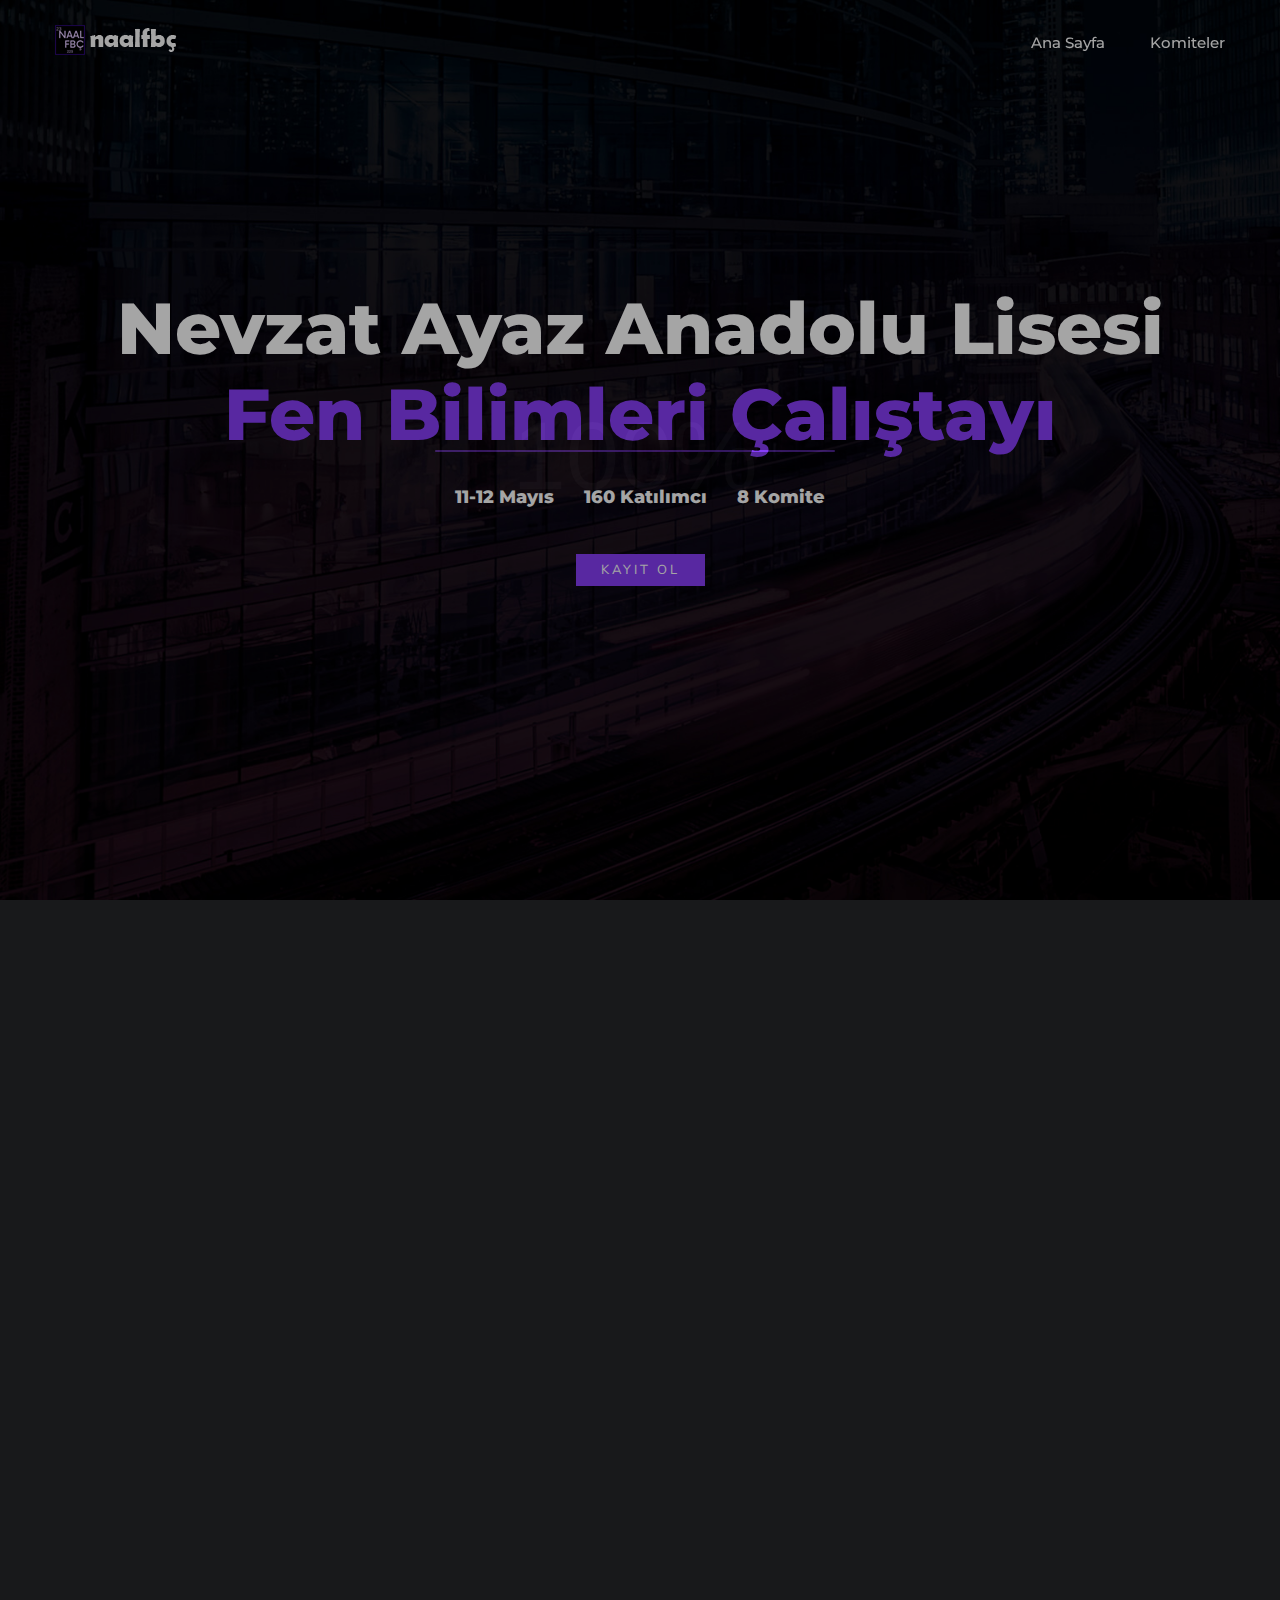
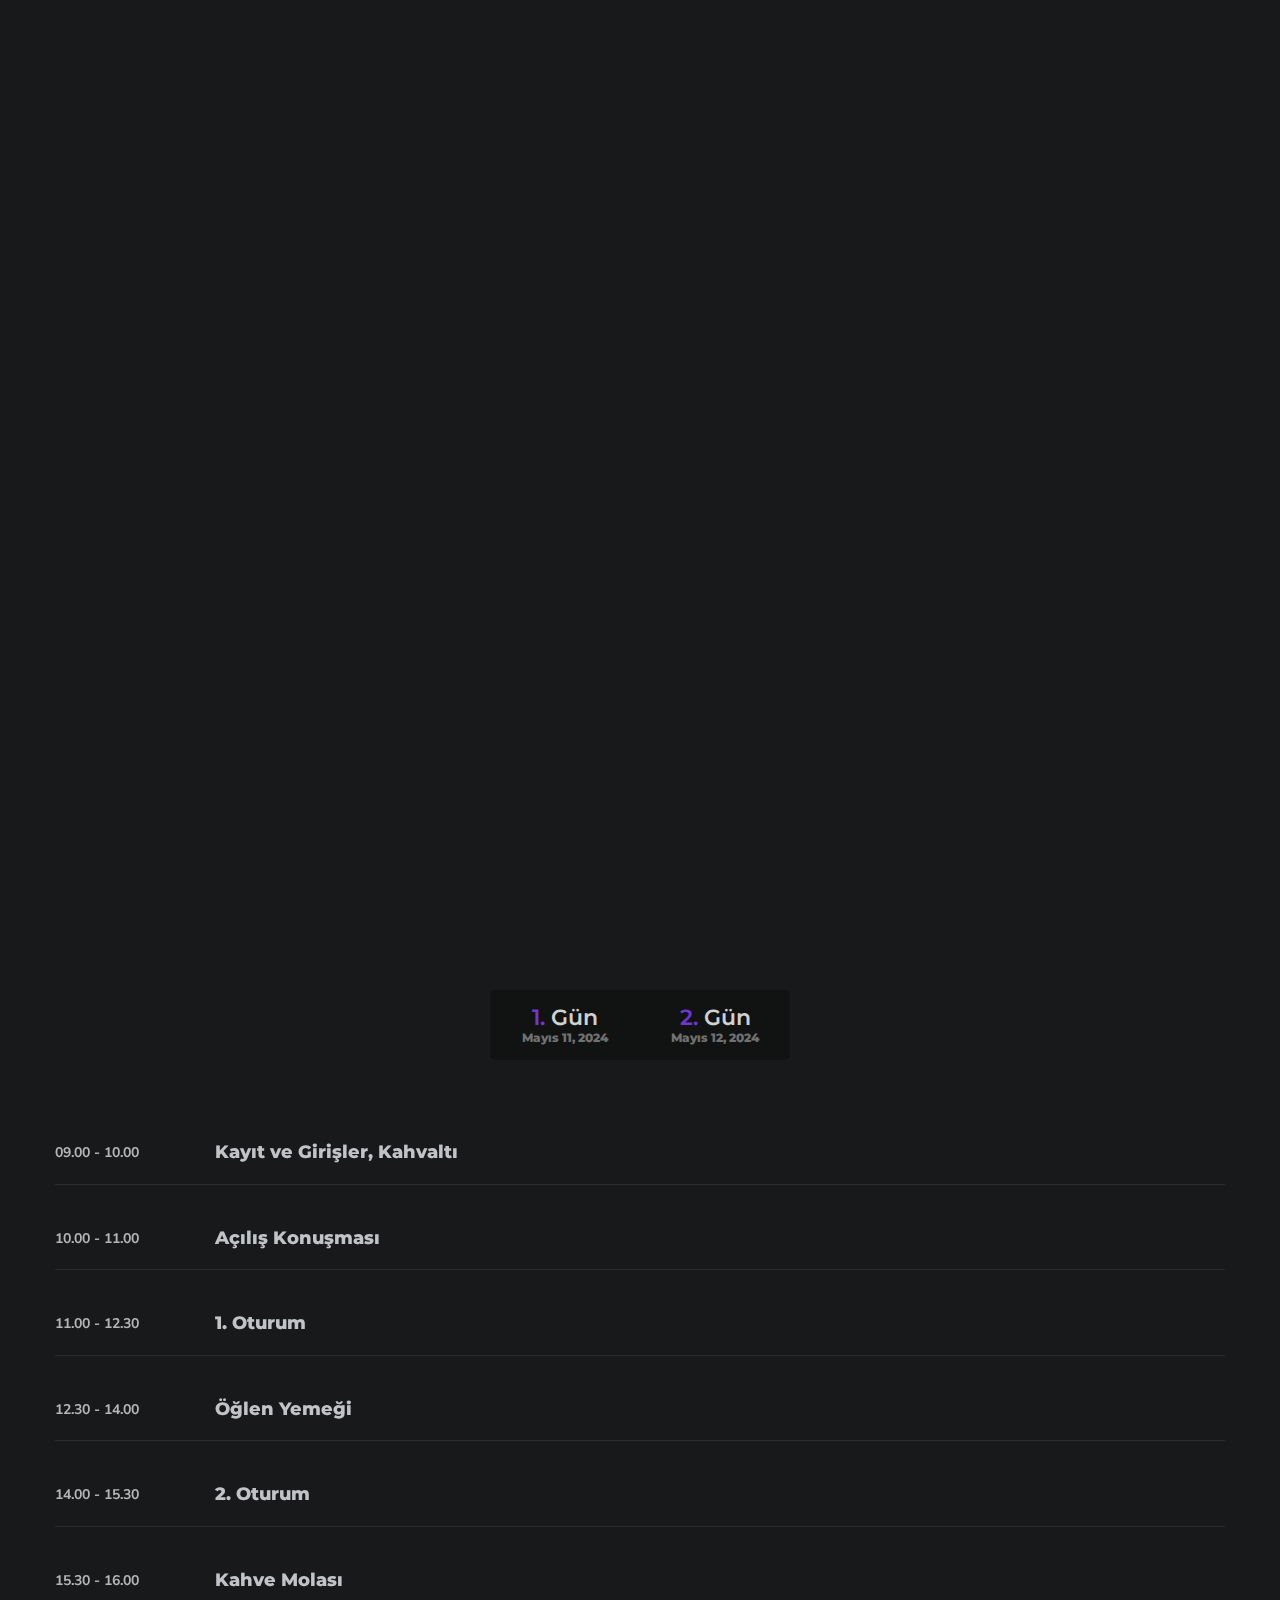
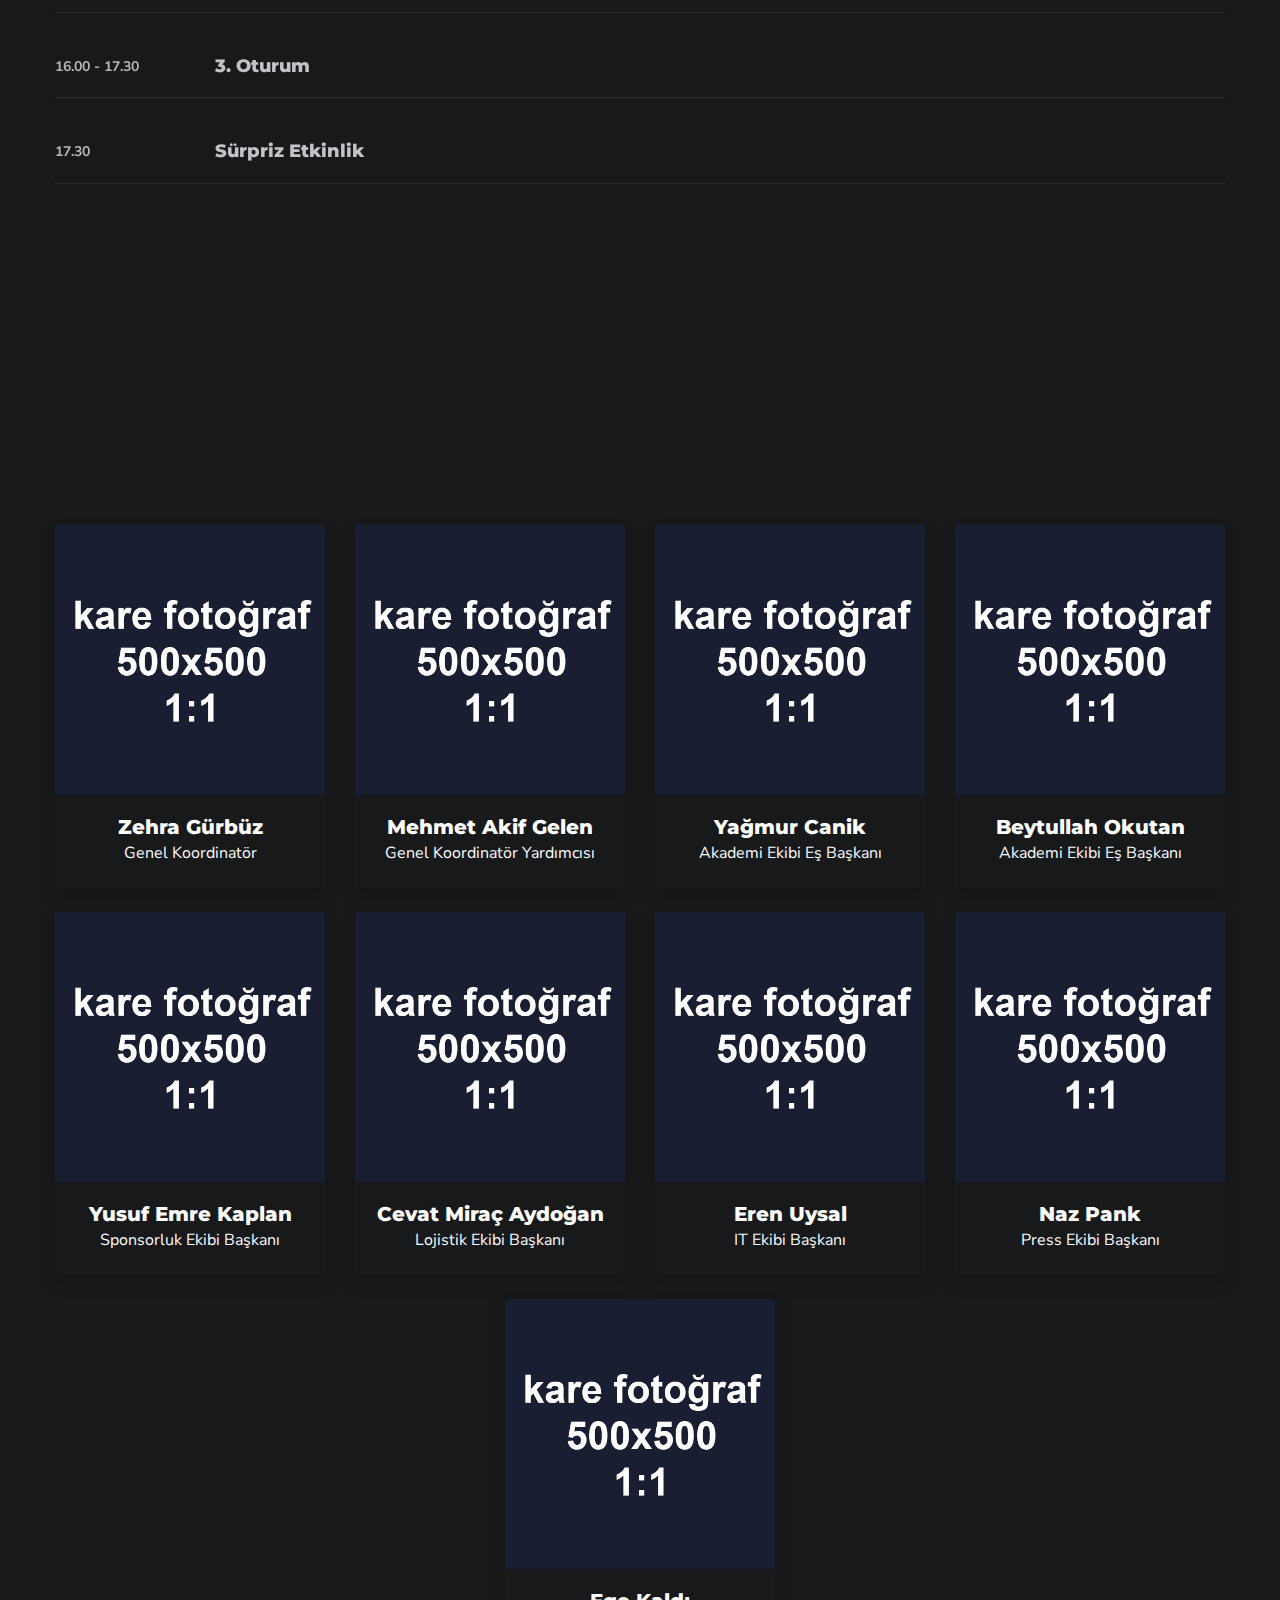
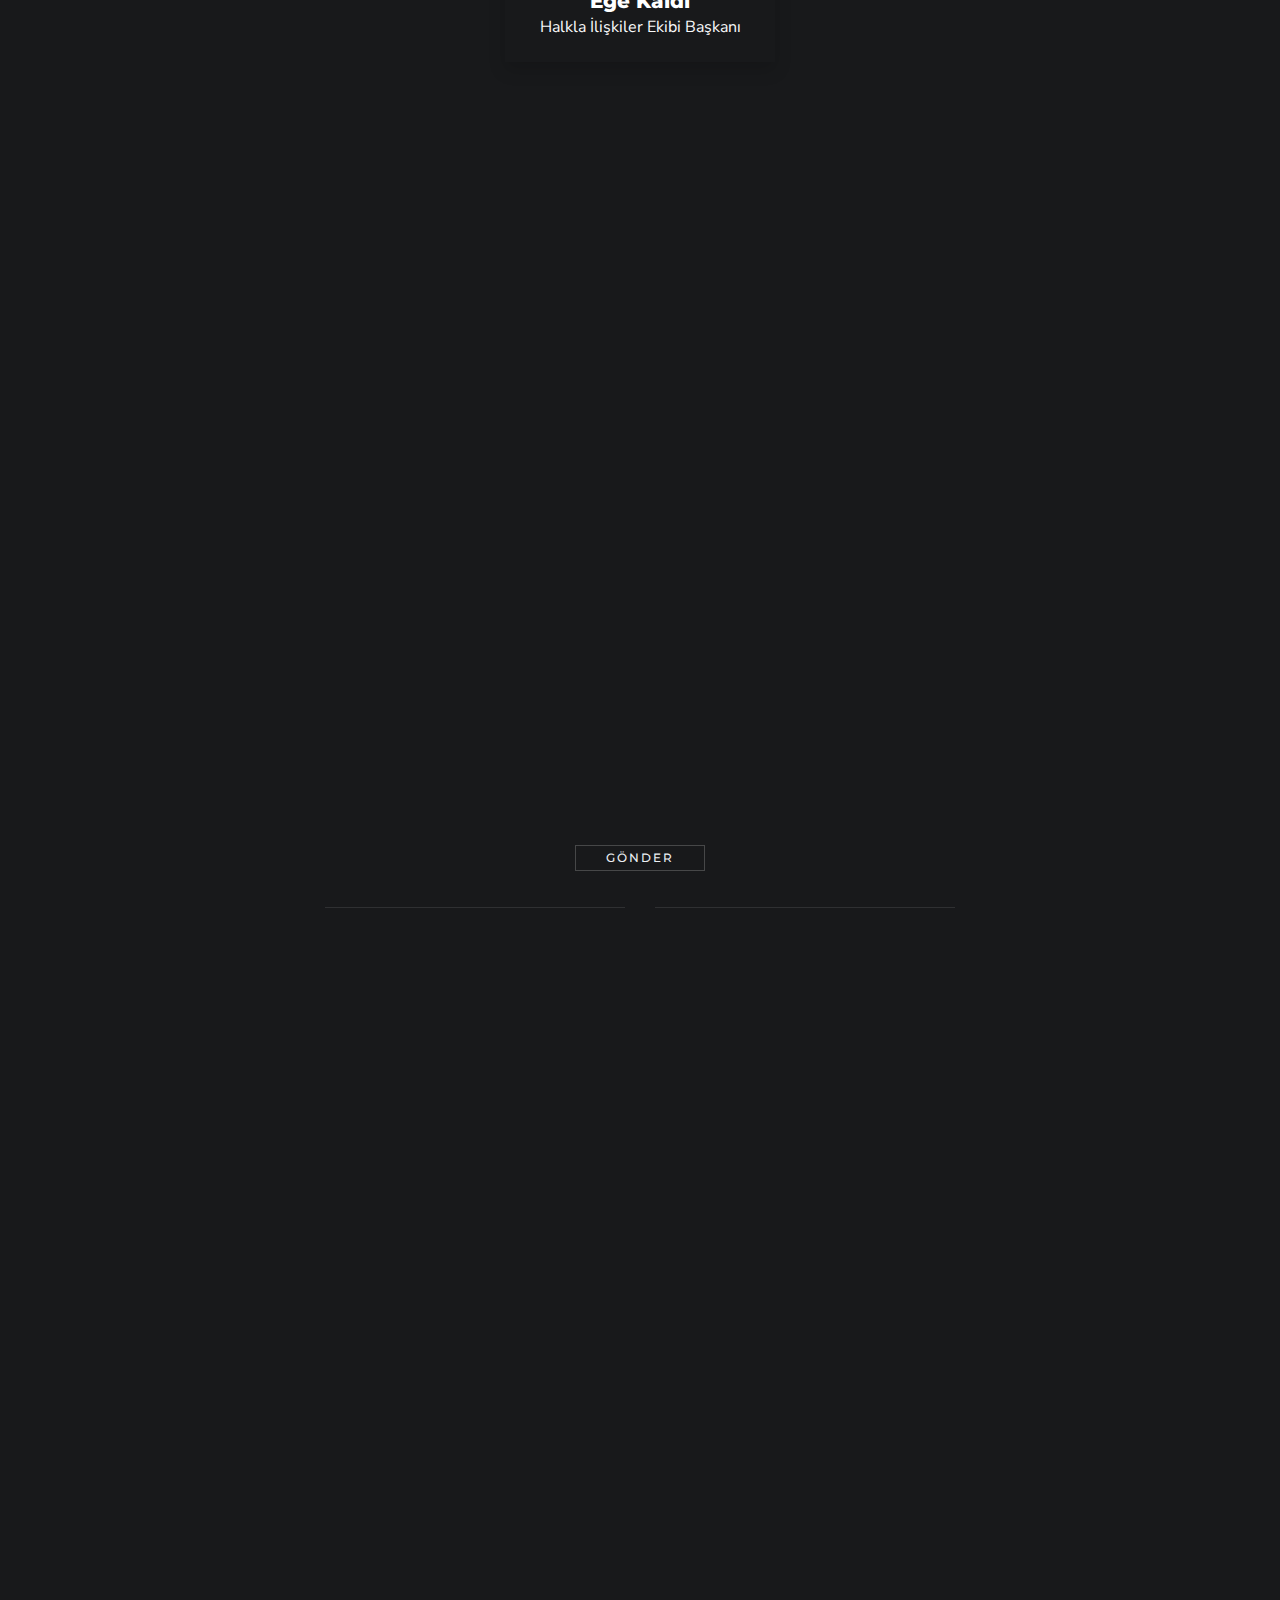
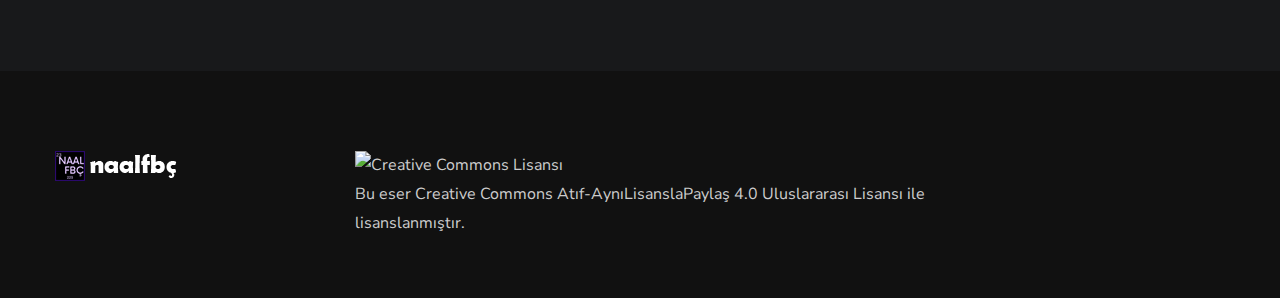
==== index.html @ 980df14e "init" ====
<!DOCTYPE html>
<html lang="en">
   <head>
      <meta charset="utf-8">
      <title>Nevzat Ayaz - Fen Bilimleri Çalıştayı</title>
      <meta name="viewport" content="width=device-width, initial-scale=1.0">
      <meta name="description" content="Nevzat Ayaz Anadolu Lisesi öğrencileri tarafından düzenlecek olan Fen Bilimleri Çalıştayı bilimsel, sosyal ve kültürel açıdan birçok alanı kapsayan büyük bir organizasyondur. ">
      <link rel="icon" href="favicon.ico">
      <meta name="theme-color" content="#ffffff">
      <meta name="keywords" content="naal, nevzatayazal, fbç, fenbilimleri, çalıştay, fen, naalbilim, naalfbç, naalfbc">
      <meta property="og:type" content="website">
      <meta name="og:title" property="og:title" content="Nevzat Ayaz - Fen Bilimleri Çalıştayı">
      <meta name="og:description" property="og:description" content="Nevzat Ayaz Anadolu lisesi öğrencileri tarafından düzenlecek olan Fen Bilimleri Çalıştayı bilimsel, sosyal ve kültürel açıdan birçok alanı kapsayan büyük bir organizasyondur. ">
      <meta property="og:url" content="https://naalfbc.org/">
      <link rel="icon" type="image/png" href="favicon.ico">
      <link rel="apple-touch-icon" href="favicon.ico">
      <link rel="canonical" href="https://naalfbc.org/">
      <link rel="stylesheet" href="css/bootstrap.css" type="text/css">
      <link rel="stylesheet" href="css/jpreloader.css" type="text/css">
      <link rel="stylesheet" href="css/animate.css" type="text/css">
      <link rel="stylesheet" href="css/plugin.css" type="text/css">
      <link rel="stylesheet" href="css/owl.carousel.css" type="text/css">
      <link rel="stylesheet" href="css/owl.theme.css" type="text/css">
      <link rel="stylesheet" href="css/owl.transitions.css" type="text/css">
      <link rel="stylesheet" href="css/magnific-popup.css" type="text/css">
      <link rel="stylesheet" href="css/jquery.countdown.css" type="text/css">
      <link rel="stylesheet" href="css/style.css" type="text/css">
      <link rel="stylesheet" href="css/twentytwenty.css" type="text/css">
      <link rel="stylesheet" href="css/bg.css" type="text/css">
      <link rel="stylesheet" href="css/colors/magenta.css" type="text/css" id="colors">
      <link rel="stylesheet" href="css/color.css" type="text/css">
      <link rel="stylesheet" href="fonts/elegant_font/HTML_CSS/style.css" type="text/css">
      <link rel="stylesheet" href="fonts/et-line-font/style.css" type="text/css">
      <link rel="stylesheet" href="css/font-style.css" type="text/css">
      <link rel="stylesheet" href="https://cdnjs.cloudflare.com/ajax/libs/font-awesome/6.3.0/css/all.min.css" integrity="sha512-SzlrxWUlpfuzQ+pcUCosxcglQRNAq/DZjVsC0lE40xsADsfeQoEypE+enwcOiGjk/bSuGGKHEyjSoQ1zVisanQ==" crossorigin="anonymous" referrerpolicy="no-referrer">
   </head>
   <body id="homepage">
      <div id="wrapper">
         <header class="transparent">
            <div class="container">
               <div class="row">
                  <div class="col-md-12">
                     <div id="logo">
                        <a href="/">
                        <img class="logo" src="images-event/logo.png" alt="">
                        </a>
                     </div>
                     <span id="menu-btn"></span>
                     <ul id="mainmenu" class="ms-2 dotted-separator">
                        <li><a href="/">Ana Sayfa<span></span></a></li>
                        <li><a href="/komiteler">Komiteler<span></span></a></li>
                     </ul>
                  </div>
               </div>
            </div>
         </header>
         <div id="content" class="no-bottom no-top">
            <section id="section-hero" class="full-height text-light" data-bgimage="url(images-event/bg/7.jpg) fixed top center">
               <div class="center-y text-center">
                  <div class="container">
                     <div class="row">
                        <div class="col-md-12">
                           <div class="spacer-single"></div>
                           <h1 class="title-3">
                              Nevzat Ayaz Anadolu Lisesi<br> <span class="id-color">Fen Bilimleri Çalıştayı</span>
                           </h1>
                           <div class="spacer-single"></div>
                           <h3>11-12 Mayıs &nbsp;&nbsp;&nbsp;&nbsp; 160 Katılımcı &nbsp;&nbsp;&nbsp;&nbsp; 8 Komite</h3>
                           <div class="spacer-single"></div>
                           <a href="#section-register" class="btn-custom text-white scroll-to">Kayıt Ol</a>
                           <div class="spacer-double"></div>
                        </div>
                     </div>
                  </div>
               </div>
            </section>
            <section id="section-about" data-bgimage="url(images-event/bg/1.png) fixed no-repeat">
               <div class="wm wm-border dark wow fadeInDown">çalıştay</div>
               <div class="container">
                  <div class="row align-items-center">
                     <div class="col-lg-6 wow fadeInLeft" data-wow-delay="0s">
                        <h2>Nevzat Ayaz Anadolu Lisesi<br>Fen Bilimleri Çalıştayı</h2>
                        <p>
                           Nevzat Ayaz Anadolu lisesi öğrencileri tarafından düzenlecek olan Fen Bilimleri Çalıştayı bilimsel, sosyal ve kültürel açıdan birçok alanı kapsayan büyük bir organizasyondur. 
                           Amacımız katılımcılara analitik düşünme, takım çalışması gibi yeteneklere ek olarak araştırma, tartışma ve bilgi alışverişi sağlanabilecek ortamlar sunmak. Tek isteğimiz gençleri bu organizasyonda toplayarak kayda değer sonuçlar elde etmek! 
                           2 gün sürecek olan bu kapsamlı süreçte her biri farklı bir bilim dalı üzerinde çalışacak olan komitelerimiz olacak. Donanımlı üniversitelerden gelen mezunlarımız komite başkanlığı yaparken okulumuzdan alanında bilgili öğrenciler de asistanlık yapacak. Her bir komitemize gelecek uzman kişiler katılımcılarla teorik bilgilerini paylaşırken akıllarındaki soru işaretlerini de giderecek. 
                           Bunlarla sınırlı kalmayan organizasyonumuz çeşitli simülasyonlar, deneyler ve atölye etkinlikleriyle unutulmaz deneyimler gerçekleştirmeyi hedefliyor!
                        </p>
                        <div class="spacer10"></div>
                        <a href="komiteler" class="btn-custom font-weight-bold text-white sm-mb-30">Komitelerimiz</a>
                     </div>
                     <div class="col-lg-6 mb-sm-30 text-center wow fadeInRight">
                        <div class="de-images">
                           <img class="di-small wow fadeIn" style="z-index: 1;top:90%;left:-6%"src="images-event/misc/kucuksol.jpg" alt="" />
                           <img class="di-small-2" style="z-index: 1;" src="images-event/misc/kucuksag.jpg" alt="" />
                           <img class="img-fluid wow fadeInRight" data-wow-delay=".25s" src="images-event/misc/big.jpg" alt="" />
                        </div>
                     </div>
                  </div>
               </div>
            </section>
            <section id="section-features">
               <div class="container">
                  <div class="row">
                     <div class="col-md-6 offset-md-3 text-center wow fadeInUp">
                        <h1>Neden FBÇ?</h1>
                        <div class="separator"><span><i class="fa fa-square"></i></span></div>
                        <div class="spacer-single"></div>
                     </div>
                     <div class="col-lg-4 wow fadeIn" data-wow-delay="0s">
                        <div class="box-number square">
                           <i class="fa-solid fa-brain bg-color hover-color-2 text-light"></i>
                           <div class="text">
                              <h3><span>Analitik Düşünme</span></h3>
                              <p>Katılımcılar merak ettiği konu üzerine birden fazla bakış açısı ile çözümleme imkanı buluyor!</p>
                           </div>
                        </div>
                     </div>
                     <div class="col-lg-4 wow fadeIn" data-wow-delay=".25s">
                        <div class="box-number square">
                           <i class="bg-color hover-color-2 fa-solid fa-people-group text-light"></i>
                           <div class="text">
                              <h3><span>Takım Çalışması</span></h3>
                              <p>Katılımcılar komitede yapılan her etkinlikte sonuca ulaşabilmek için diğer görüş ve önerilere açık hale geliyor!</p>
                           </div>
                        </div>
                     </div>
                     <div class="col-lg-4 wow fadeIn" data-wow-delay=".5s">
                        <div class="box-number square">
                           <i class="bg-color hover-color-2 fa-solid fa-magnifying-glass text-light"></i>
                           <div class="text">
                              <h3><span>Araştırma ve Tartışma</span></h3>
                              <p>Katılımcılar teorik bilgilerle donatılıyor ve daha fazlası için tartışıyor!</p>
                           </div>
                        </div>
                     </div>
                     <div class="spacer-single"></div>
                     <div class="col-lg-4 wow fadeIn" data-wow-delay=".75s">
                        <div class="box-number square">
                           <i class="bg-color hover-color-2 fa-solid fa-flask text-light"></i>
                           <div class="text">
                              <h3><span>Gözlem ve Deneyler</span></h3>
                              <p>Katılımcılar edindiği teorik bilgilerin üzerine çeşitli deneylerle öğrendiklerini somutlaştırıyor!</p>
                           </div>
                        </div>
                     </div>
                     <div class="col-lg-4 wow fadeIn" data-wow-delay="1s">
                        <div class="box-number square">
                           <i class="bg-color hover-color-2  fa-solid fa-wand-magic-sparkles text-light"></i>
                           <div class="text">
                              <h3><span>Deneyimler</span></h3>
                              <p>Katılımcılar alanında uzman kişiler ve gelişmekte olan komite başkanları ile kendi yol haritalarını çiziyor!</p>
                           </div>
                        </div>
                     </div>
                     <div class="col-lg-4 wow fadeIn" data-wow-delay="1.25s">
                        <div class="box-number square">
                           <i class="bg-color hover-color-2 fa-solid fa-handshake text-light"></i>
                           <div class="text">
                              <h3><span>Sosyalleşme</span></h3>
                              <p>Katılımcılarımıza deney ve tartışma ortamlarıyla birlikte akranlarıyla tanışıp eğlenebilecegi bir ortam sunuyoruz!</p>
                           </div>
                        </div>
                     </div>
                  </div>
               </div>
            </section>
            <section id="section-schedule" aria-label="section-services-tab" data-bgimage="url(images-event/bg/2.png) fixed center no-repeat">
               <div class="wm wm-border dark wow fadeInDown ">takvim</div>
               <div class="container">
                  <div class="row">
                     <div class="col-md-6 offset-md-3 text-center wow fadeInUp">
                        <h1>Etkinlik Takvimi</h1>
                        <div class="separator"><span><i class="fa fa-square"></i></span></div>
                        <div class="spacer-single"></div>
                     </div>
                     <div class="col-md-12">
                        <div class="de_tab tab_style_4 text-center">
                           <ul class="de_nav de_nav_dark">
                              <li  data-link="#section-services-tab">
                                 <h3><span>1.</span> Gün</h3>
                                 <h4>Mayıs 11, 2024</h4>
                              </li>
                              <li data-link="#section-services-tab" >
                                 <h3><span>2.</span> Gün</h3>
                                 <h4>Mayıs 12, 2024</h4>
                              </li>
                           </ul>
                           <div class="de_tab_content text-left">
                              <div id="tab1" class="tab_single_content dark">
                                 <div class="row">
                                    <div class="col-md-12">
                                       <div class="schedule-listing">
                                          <div class="schedule-item">
                                             <div class="sc-time">09.00 - 10.00</div>
                                             <div class="sc-info">
                                                <h3>Kayıt ve Girişler, Kahvaltı</h3>
                                             </div>
                                             <div class="clearfix"></div>
                                          </div>
                                          <div class="schedule-item">
                                             <div class="sc-time">10.00 - 11.00</div>
                                             <div class="sc-info">
                                                <h3>Açılış Konuşması</h3>
                                             </div>
                                             <div class="clearfix"></div>
                                          </div>
                                          <div class="schedule-item">
                                             <div class="sc-time">11.00 - 12.30</div>
                                             <div class="sc-info">
                                                <h3>1. Oturum</h3>
                                             </div>
                                             <div class="clearfix"></div>
                                          </div>
                                          <div class="schedule-item">
                                             <div class="sc-time">12.30 - 14.00</div>
                                             <div class="sc-info">
                                                <h3>Öğlen Yemeği</h3>
                                             </div>
                                             <div class="clearfix"></div>
                                          </div>
                                          <div class="schedule-item">
                                             <div class="sc-time">14.00 - 15.30</div>
                                             <div class="sc-info">
                                                <h3>2. Oturum</h3>
                                             </div>
                                             <div class="clearfix"></div>
                                          </div>
                                          <div class="schedule-item">
                                             <div class="sc-time">15.30 - 16.00</div>
                                             <div class="sc-info">
                                                <h3>Kahve Molası</h3>
                                             </div>
                                             <div class="clearfix"></div>
                                          </div>
                                          <div class="schedule-item">
                                             <div class="sc-time">16.00 - 17.30</div>
                                             <div class="sc-info">
                                                <h3>3. Oturum</h3>
                                             </div>
                                             <div class="clearfix"></div>
                                          </div>
                                          <div class="schedule-item">
                                             <div class="sc-time">17.30</div>
                                             <div class="sc-info">
                                                <h3>Sürpriz Etkinlik</h3>
                                             </div>
                                             <div class="clearfix"></div>
                                          </div>
                                       </div>
                                    </div>
                                 </div>
                              </div>
                              <div id="tab2" class="tab_single_content dark">
                                 <div class="row">
                                    <div class="col-md-12">
                                       <div class="schedule-listing">
                                          <div class="schedule-item">
                                             <div class="sc-time">9.30 - 10.30</div>
                                             <div class="sc-info">
                                                <h3>Toplanma ve Kahvaltı</h3>
                                             </div>
                                             <div class="clearfix"></div>
                                          </div>
                                          <div class="schedule-item">
                                             <div class="sc-time">10.30 - 12.00</div>
                                             <div class="sc-info">
                                                <h3>4. Oturum</h3>
                                             </div>
                                             <div class="clearfix"></div>
                                          </div>
                                          <div class="schedule-item">
                                             <div class="sc-time">12.00 - 12.30</div>
                                             <div class="sc-info">
                                                <h3>Kahve Molası</h3>
                                             </div>
                                             <div class="clearfix"></div>
                                          </div>
                                          <div class="schedule-item">
                                             <div class="sc-time">12.30 - 14.00</div>
                                             <div class="sc-info">
                                                <h3>5. Oturum</h3>
                                             </div>
                                             <div class="clearfix"></div>
                                          </div>
                                          <div class="schedule-item">
                                             <div class="sc-time">14.00 - 15.30</div>
                                             <div class="sc-info">
                                                <h3>Öğle Yemeği</h3>
                                             </div>
                                             <div class="clearfix"></div>
                                          </div>
                                          <div class="schedule-item">
                                             <div class="sc-time">15.30 - 17.00</div>
                                             <div class="sc-info">
                                                <h3>6. Oturum</h3>
                                             </div>
                                             <div class="clearfix"></div>
                                          </div>
                                          <div class="schedule-item">
                                             <div class="sc-time">17.00 - 18.00</div>
                                             <div class="sc-info">
                                                <h3>Kapanış Konuşması</h3>
                                             </div>
                                             <div class="clearfix"></div>
                                          </div>
                                          <div class="schedule-item">
                                             <div class="sc-time">18.00</div>
                                             <div class="sc-info">
                                                <h3>Sürpriz Etkinlik</h3>
                                             </div>
                                             <div class="clearfix"></div>
                                          </div>
                                       </div>
                                    </div>
                                 </div>
                              </div>
                           </div>
                        </div>
                     </div>
                  </div>
               </div>
            </section>
            <section id="section-speakers" class="text-light" data-stellar-background-ratio=".2">
               <div class="wm wm-border dark wow fadeInDown">ekip</div>
               <div class="container">
                  <div class="row justify-content-center">
                     <div class="col-md-6 text-center wow fadeInUp">
                        <h1>Ekibimiz</h1>
                        <div class="separator"><span><i class="fa fa-square"></i></span></div>
                        <div class="spacer-single"></div>
                     </div>
                     <div class="clearfix"></div>
                     <div class="col-xl-3 col-md-6 mb-4">
                        <div class="card border-0 shadow">
                           <img src="images-event/team/1.jpg" class="card-img-top" alt="...">
                           <div class="card-body text-center">
                              <h5 class="card-title mb-0">Zehra Gürbüz</h5>
                              <div class="card-text">Genel Koordinatör</div>
                           </div>
                        </div>
                     </div>
                     <div class="col-xl-3 col-md-6 mb-4">
                        <div class="card border-0 shadow">
                           <img src="images-event/team/1.jpg" class="card-img-top" alt="...">
                           <div class="card-body text-center">
                              <h5 class="card-title mb-0">Mehmet Akif Gelen</h5>
                              <div class="card-text">Genel Koordinatör Yardımcısı</div>
                           </div>
                        </div>
                     </div>
                     <div class="col-xl-3 col-md-6 mb-4">
                        <div class="card border-0 shadow">
                           <img src="images-event/team/1.jpg" class="card-img-top" alt="...">
                           <div class="card-body text-center">
                              <h5 class="card-title mb-0">Yağmur Canik</h5>
                              <div class="card-text">Akademi Ekibi Eş Başkanı</div>
                           </div>
                        </div>
                     </div>
                     <div class="col-xl-3 col-md-6 mb-4">
                        <div class="card border-0 shadow">
                           <img src="images-event/team/1.jpg" class="card-img-top" alt="...">
                           <div class="card-body text-center">
                              <h5 class="card-title mb-0">Beytullah Okutan</h5>
                              <div class="card-text">Akademi Ekibi Eş Başkanı</div>
                           </div>
                        </div>
                     </div>
                     <div class="col-xl-3 col-md-6 mb-4">
                        <div class="card border-0 shadow">
                           <img src="images-event/team/1.jpg" class="card-img-top" alt="...">
                           <div class="card-body text-center">
                              <h5 class="card-title mb-0">Yusuf Emre Kaplan</h5>
                              <div class="card-text">Sponsorluk Ekibi Başkanı</div>
                           </div>
                        </div>
                     </div>
                      <div class="col-xl-3 col-md-6 mb-4">
                        <div class="card border-0 shadow">
                           <img src="images-event/team/1.jpg" class="card-img-top" alt="...">
                           <div class="card-body text-center">
                              <h5 class="card-title mb-0">Cevat Miraç Aydoğan</h5>
                              <div class="card-text">Lojistik Ekibi Başkanı</div>
                           </div>
                        </div>
                     </div>
                         <div class="col-xl-3 col-md-6 mb-4">
                        <div class="card border-0 shadow">
                           <img src="images-event/team/1.jpg" class="card-img-top" alt="...">
                           <div class="card-body text-center">
                              <h5 class="card-title mb-0">Eren Uysal</h5>
                              <div class="card-text">IT Ekibi Başkanı</div>
                           </div>
                        </div>
                     </div>
                     <div class="col-xl-3 col-md-6 mb-4">
                        <div class="card border-0 shadow">
                           <img src="images-event/team/1.jpg" class="card-img-top" alt="...">
                           <div class="card-body text-center">
                              <h5 class="card-title mb-0">Naz Pank</h5>
                              <div class="card-text">Press Ekibi Başkanı</div>
                           </div>
                        </div>
                     </div>
                     <div class="col-xl-3 col-md-6 mb-4">
                        <div class="card border-0 shadow">
                           <img src="images-event/team/1.jpg" class="card-img-top" alt="...">
                           <div class="card-body text-center">
                              <h5 class="card-title mb-0">Ege Kaldı</h5>
                              <div class="card-text">Halkla İlişkiler Ekibi Başkanı</div>
                           </div>
                        </div>
                     </div>
                     
                     <div class="clearfix"></div>
                  </div>
               </div>
            </section>
            <section id="section-register">
               <div class="wm wm-border dark wow fadeInDown">iletişim</div>
               <div class="container">
                  <div class="row">
                     <div class="col-md-6 offset-md-3 text-center wow fadeInUp">
                        <h1>İletişim</h1>
                        <div class="separator"><span><i class="fa fa-square"></i></span></div>
                        <div class="spacer-single"></div>
                     </div>
                     <div class="col-md-8 offset-md-2 wow fadeInUp">
                        <form name="contactForm" id='contact_form' method="post" action="https://formsubmit.co/9e2bb5791ffe8d677a6c6f8a0264eb16">
                           <input type="hidden" name="_next" value="https://naalfbc.org/?mail=success">
                           <div id='name_error' class='error'>İsminizi yazın</div>
                           <input type='text' name='AD SOYAD' id='name'  class="form-control" placeholder="Ad Soyad">
                           <div id='email_error' class='error'>E-Posta adresinizi giriniz</div>
                           <input type="email" name="E-POSTA ADRESI" id='email' class="form-control" placeholder="E-Posta">
                           <div id='phone_error' class='error'>Telefon numaranızı yazınız</div>
                           <input type='text' name="TELEFON NUMARASI" id='phone' class="form-control" placeholder="Telefon Numaranız">
                           <div id='message_error'  class='error'>Lütfen neden bize ulaştığınız ile alakalı bir mesaj bırakın.</div>
                           <textarea name='MESAJ'  id='message' class="form-control" placeholder="Mesajınız"></textarea>
                     </div>
                     <div class="col-md-12 text-center">
                     <p id='submit'>
                     <input type='submit' id='send_message' value='Gönder' class="btn btn-line">
                     </p>
                     </form>
                     <div class="separator"><span><i class="fa fa-square"></i></span></div>
                     <div class="spacer-single"></div>
                     <iframe src="https://www.google.com/maps/embed?pb=!1m18!1m12!1m3!1d3009.782241422806!2d29.100638015705375!3d41.03001982603515!2m3!1f0!2f0!3f0!3m2!1i1024!2i768!4f13.1!3m3!1m2!1s0x14cac8fca33dc58d%3A0xc4f1b8c8569c4326!2s%C3%9Cmraniye%20Nevzat%20Ayaz%20Anadolu%20Lisesi!5e0!3m2!1str!2str!4v1678987309708!5m2!1str!2str" width="800" height="600" style="border:0;" allowfullscreen="" loading="lazy" referrerpolicy="no-referrer-when-downgrade"></iframe>
                     </div>
                  </div>
               </div>
            </section>
            <footer class="style-2">
               <div class="container">
                  <div class="row align-items-middle">
                     <div class="col-md-3">
                        <img src="images-event/logo.png" class="logo-small" alt=""><br>
                     </div>
                     <div class="col-md-6">
                        <a rel="license" href="https://creativecommons.org/licenses/by-sa/4.0/deed.tr"><img alt="Creative Commons Lisansı" style="border-width:0" src="https://i.creativecommons.org/l/by-sa/4.0/88x31.png" /></a><br />Bu eser <a rel="license" href="https://creativecommons.org/licenses/by-sa/4.0/deed.tr"> Creative Commons Atıf-AynıLisanslaPaylaş 4.0 Uluslararası Lisansı</a> ile lisanslanmıştır.
                     </div>
                     <div class="col-md-3 text-right">
                        <div class="social-icons">
                           <a href="https://www.instagram.com/nevzatayazfbc/"><i class="fa-brands fa-instagram"></i></a>
                        </div>
                     </div>
                  </div>
               </div>
               <a href="#" id="back-to-top" class="custom-1"></a>
            </footer>
         </div>
      </div>
      <script src="js/jquery.min.js"></script>
      <script src="js/jpreLoader.js"></script>
      <script src="js/bootstrap.min.js"></script>
      <script src="js/jquery.isotope.min.js"></script>
      <script src="js/easing.js"></script>
      <script src="js/jquery.flexslider-min.js"></script>
      <script src="js/jquery.scrollto.js"></script>
      <script src="js/owl.carousel.js"></script>
      <script src="js/jquery.countTo.js"></script>
      <script src="js/classie.js"></script>
      <script src="js/video.resize.js"></script>
      <script src="js/wow.min.js"></script>
      <script src="js/jquery.magnific-popup.min.js"></script>
      <script src="js/jquery.stellar.min.js"></script>
      <script src="js/enquire.min.js"></script>	
      <script src="js/designesia.js"></script>	
      <script src="js/jquery.event.move.js"></script>
      <script src="js/jquery.plugin.js"></script>
      <script src="js/jquery.countdown.js"></script>
      <script src="js/countdown-custom.js"></script>
      <script src="js/jquery.twentytwenty.js"></script>	
      <script>
         $(window).on("load", function(){
           $(".twentytwenty-container[data-orientation!='vertical']").twentytwenty({default_offset_pct: 0.7});
           $(".twentytwenty-container[data-orientation='vertical']").twentytwenty({default_offset_pct: 0.3, orientation: 'vertical'});
         });
      </script>
      <script>
         function get(name){
         if(name=(new RegExp('[?&]'+encodeURIComponent(name)+'=([^&]*)')).exec(location.search))
         return decodeURIComponent(name[1]);
         }
         if(get('mail') == "success"){
         alert("E-Postanız başarıyla gönderilmiştir.")
         }else if(get('mail') == "error"){
         alert("E-Postanız gönderilirken bir hata oluştu.")
         }
      </script>
   </body>
</html>
---- css/jpreloader.css ----
#jpreOverlay {
	background-color: #000000;
	position:absolute;
	width:100%;
	height:100%;
}
#jpreSlide{
	font-size:22px;
	color:#ccc;
	text-align:center;
	width:50%;
	height:30%;
}
#jpreLoader{
	width:400px;
	height:2px;
	background:#111;
	border-radius:25px;
	-moz-border-radius:25px;
	-webkit-border-radius:25px;
}

#jpreBar {
	background:#222;
	border-radius:25px;
	-moz-border-radius:25px;
	-webkit-border-radius:25px;
}

#jprePercentage {
	color:#111;
	z-index:-1;
	font-family:Arial,Helvetica,sans-serif;
	text-align:center;
	margin-top:10px;
	font-size:96px;
	margin-top:-10px;
}

#jSplash{
	line-height:200%;
}

#jSplash section{
	padding:0;
	display:block;
	background:none !important;
}
---- css/plugin.css ----
@charset "utf-8";
/* CSS Document */

/* ================================================== */
/* isotope */
/* ================================================== */
.isotope,
.isotope .isotope-item {
/* change duration value to whatever you like */
-webkit-transition-duration: 0.8s;
-moz-transition-duration: 0.8s;
-ms-transition-duration: 0.8s;
-o-transition-duration: 0.8s;
transition-duration: 0.8s;
}

.isotope {
-webkit-transition-property: height, width;
-moz-transition-property: height, width;
-ms-transition-property: height, width;
-o-transition-property: height, width;
transition-property: height, width;
}

.isotope .isotope-item {
-webkit-transition-property: -webkit-transform, opacity;
-moz-transition-property: -moz-transform, opacity;
-ms-transition-property: -ms-transform, opacity;
-o-transition-property: -o-transform, opacity;
transition-property: transform, opacity;
}

/**** disabling Isotope CSS3 transitions ****/

.isotope.no-transition,
.isotope.no-transition .isotope-item,
.isotope .isotope-item.no-transition {
-webkit-transition-duration: 0s;
-moz-transition-duration: 0s;
-ms-transition-duration: 0s;
-o-transition-duration: 0s;
transition-duration: 0s;
}

#filters {
font-size:12px;
letter-spacing:1px;
padding: 0;
margin: 0;
margin-bottom: 20px;
font-weight:400;
}

#filters li {
display: inline-block;
margin-right: 5px;
margin-bottom: 10px;
}

#filters a {
outline:none;
padding: 10px 20px 8px 20px;
color: #888;
font-size:11px;
letter-spacing:3px;
text-decoration: none;
text-transform:uppercase;
background:#eee;
border:none !important;
}

#filters a {
color:#888;
border: solid 1px #555;
}

#filters a:hover {
	background:#111;
}

#filters a.selected {
color: #111;
}

.isotope-item {
z-index: 2;
}

.isotope-hidden.isotope-item {
pointer-events: none;
z-index: 1;
}





/* -------------------------------------------------- */
/* flex slider */
/* -------------------------------------------------- */
.flexslider {
width: 100%;
background: none;
border: none;
box-shadow: none;
margin: 0px;
}

.control-slider {
float: right;
display: inline-block;
margin-right: -10px;
}

.prev-slider, .next-slider {
float: left;
display: block;
text-align: center;
margin-top: 10px;
cursor: pointer;
}

.prev-slider i, .next-slider i {
border: solid 1px #ccc;
padding: 5px 10px 5px 10px;
}

.prev-slider i:hover, .next-slider i:hover {
color: #fff;
border: solid 1px #333;
background: #333;
}

.prev-slider {
margin-right: -5px;
}

.project-carousel ul.slides, .project-carousel-3-col ul.slides{
margin-top: 10px;
margin-bottom: 20px;
}

.logo-carousel .flex-direction-nav,
.project-carousel .flex-control-nav,
.project-carousel .flex-direction-nav,
.project-carousel-3-col .flex-control-nav,
.project-carousel-3-col .flex-direction-nav {
display: none;
}

.logo-carousel.no-control .flex-control-nav{
display:none;
}

.logo-carousel li img {
width: auto !important;

}


/* flex slider - testi slider */
#testimonial-full {
text-align: center;
padding: 10px 0 10px 0;
text-shadow:none;
}

#testimonial-full blockquote {
color: #fff;
border: none !important;
margin: 0;
font-size: 18px;
font-family:"Open Sans";
font-weight:300;
font-style:normal;
line-height:1.5em;
text-transform:uppercase;
letter-spacing:3px;
}

#testimonial-full span{
	letter-spacing:0;
	margin-top:20px;
	text-transform:none;
}

.testi-slider .flex-control-nav {
position: absolute !important;
margin-top: -50px !important;
}

.testi-slider .flex-direction-nav {
display: none;
}
/* Control Nav */
.testi-slider .flex-control-nav {
width: 100%;
position: absolute;
bottom: -40px;
text-align: center;
}

.testi-slider .flex-control-nav li {
margin: 0 6px;
display: inline-block;
zoom: 1;
*display: inline;
}

.testi-slider .flex-control-paging li a {
background: none;
width: 8px;
height: 8px;
display: block;
border: solid 1px #fff;
cursor: pointer;
text-indent: -9999px;
-webkit-border-radius: 20px;
-moz-border-radius: 20px;
-o-border-radius: 20px;
border-radius: 20px;
-webkit-box-shadow: none;
-moz-box-shadow: none;
-o-box-shadow: none;
box-shadow: none;
}

.testi-slider .flex-control-paging li a:hover {
border: solid 1px #fff;
background: #fff;
}

.testi-slider .flex-control-paging li a.flex-active {
border: solid 1px #fff;
cursor: default;
background: #fff;
}




/* ================================================== */
/* jquery totop */
/* ================================================== */
#toTop {
z-index: 1555;
display: none;
text-decoration: none;
position: fixed;
bottom: 10px;
right: 10px;
overflow: hidden;
width: 51px;
height: 51px;
border: none;
text-indent: -999px;
background: url(../images/ui.totop.png) no-repeat left top;
}
#toTopHover {
background: url(../images/ui.totop.png) no-repeat left -51px;
width: 51px;
height: 51px;
display: block;
overflow: hidden;
float: left;
}
#toTop:active, #toTop:focus {
outline: none;
}

.owl-theme .owl-controls .owl-page span{
	background:#fff !important;
	margin-top:30px;
	width:5px;
	height:5px;
}


.typed-cursor{
    opacity: 1;
    -webkit-animation: blink 0.7s infinite;
    -moz-animation: blink 0.7s infinite;
    animation: blink 0.7s infinite;
}
@keyframes blink{
    0% { opacity:1; }
    50% { opacity:0; }
    100% { opacity:1; }
}
@-webkit-keyframes blink{
    0% { opacity:1; }
    50% { opacity:0; }
    100% { opacity:1; }
}
@-moz-keyframes blink{
    0% { opacity:1; }
    50% { opacity:0; }
    100% { opacity:1; }
}
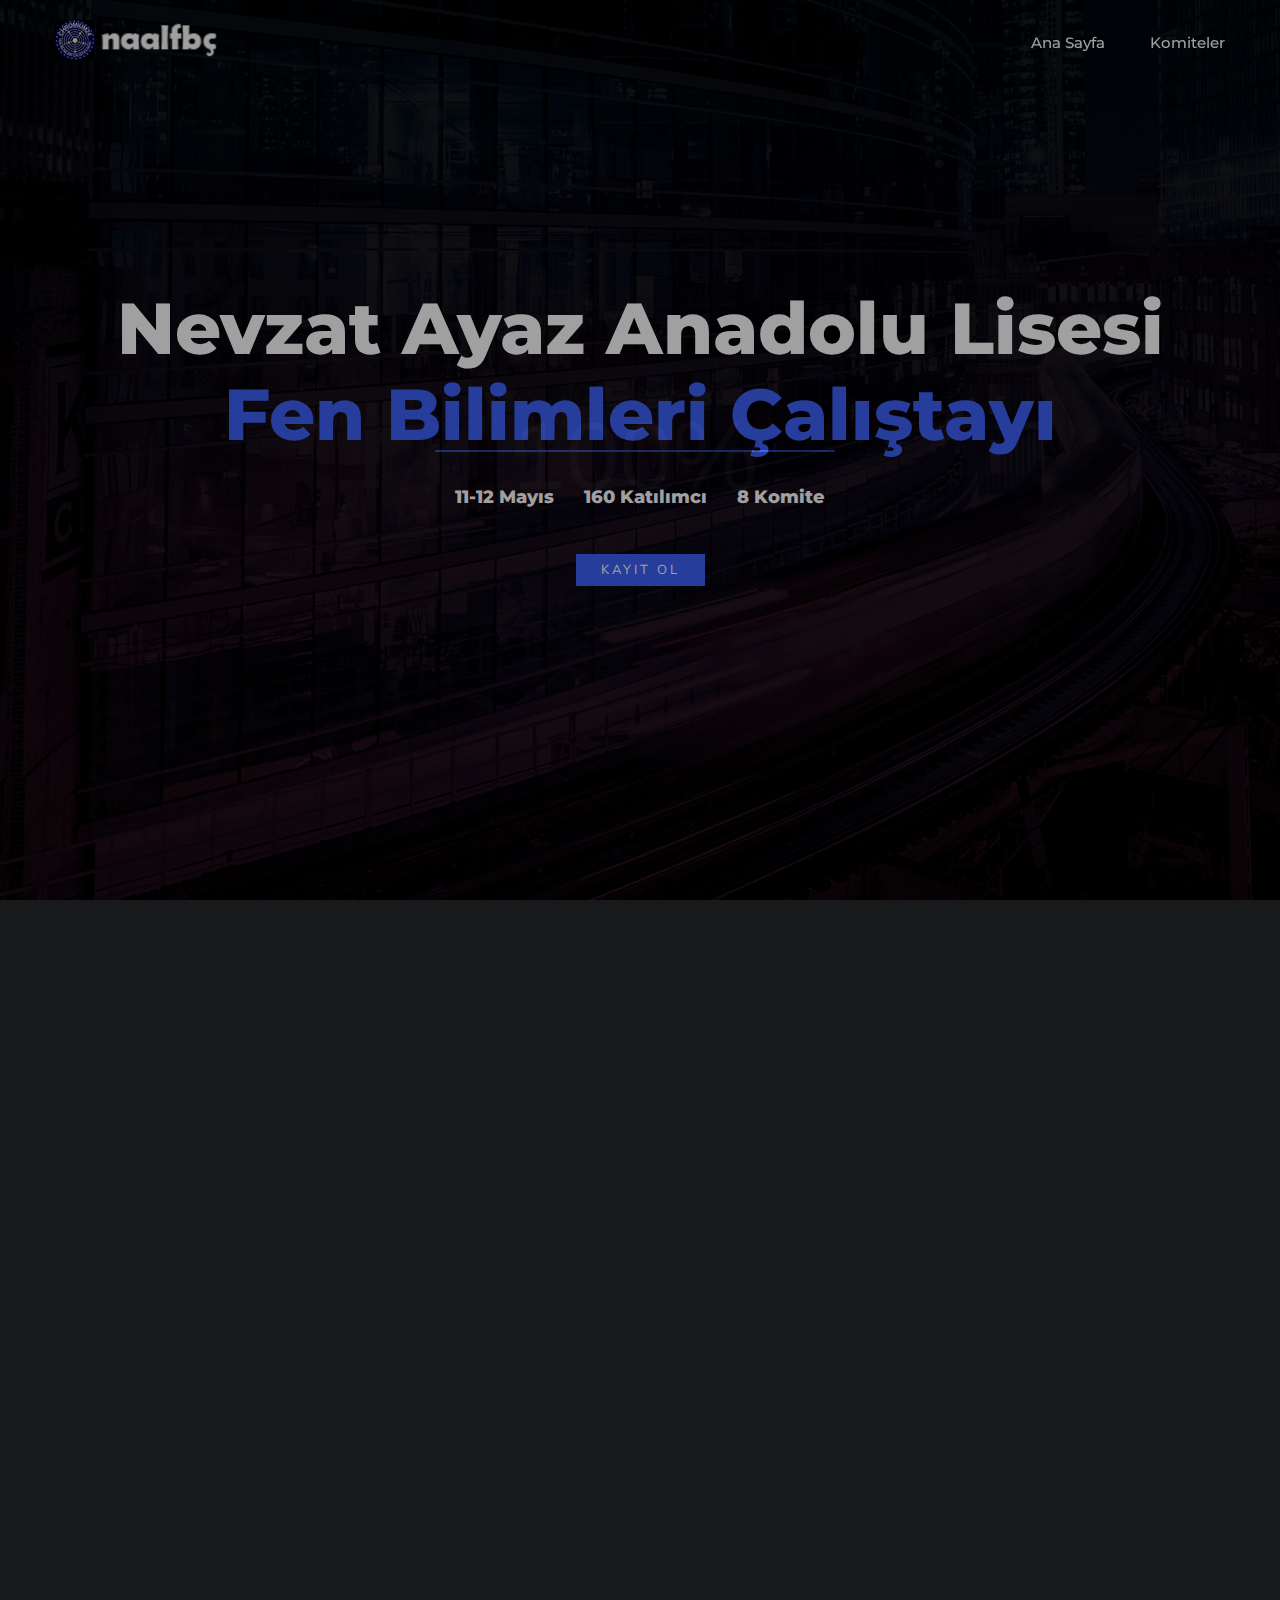
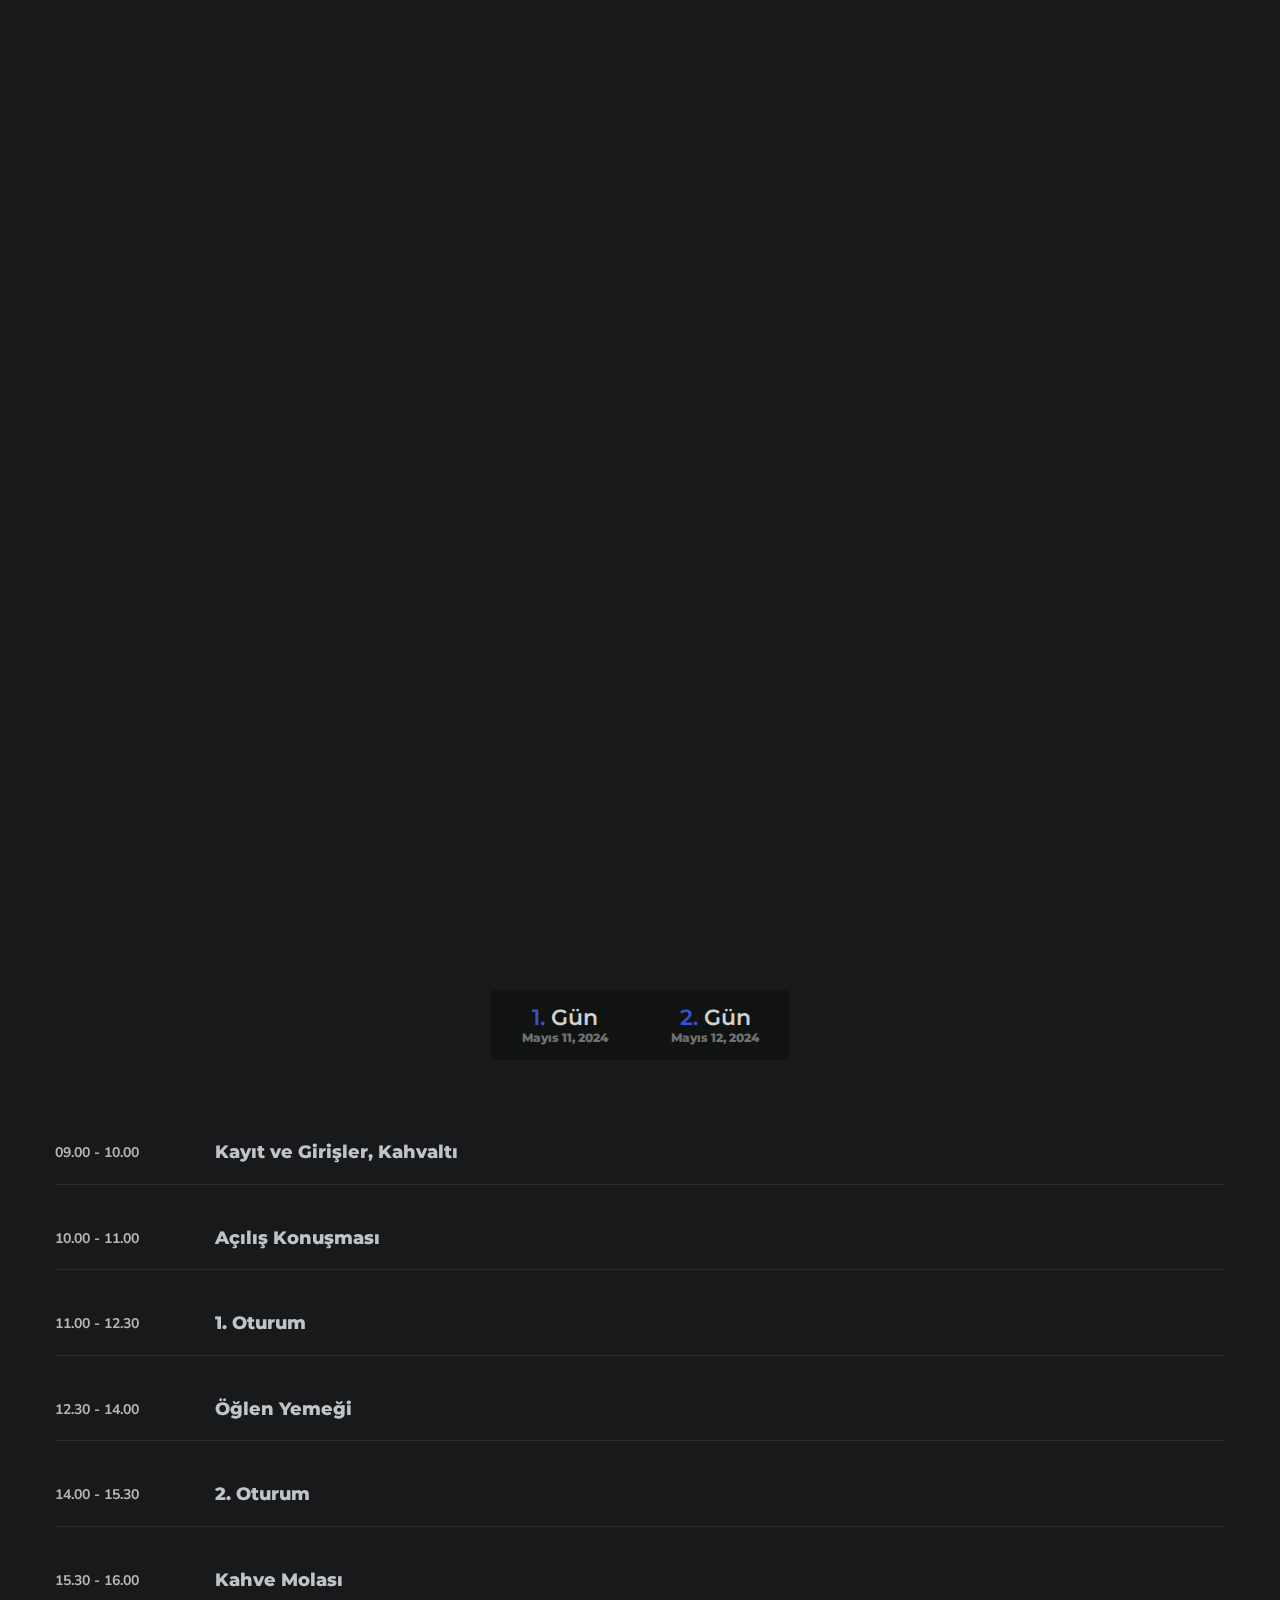
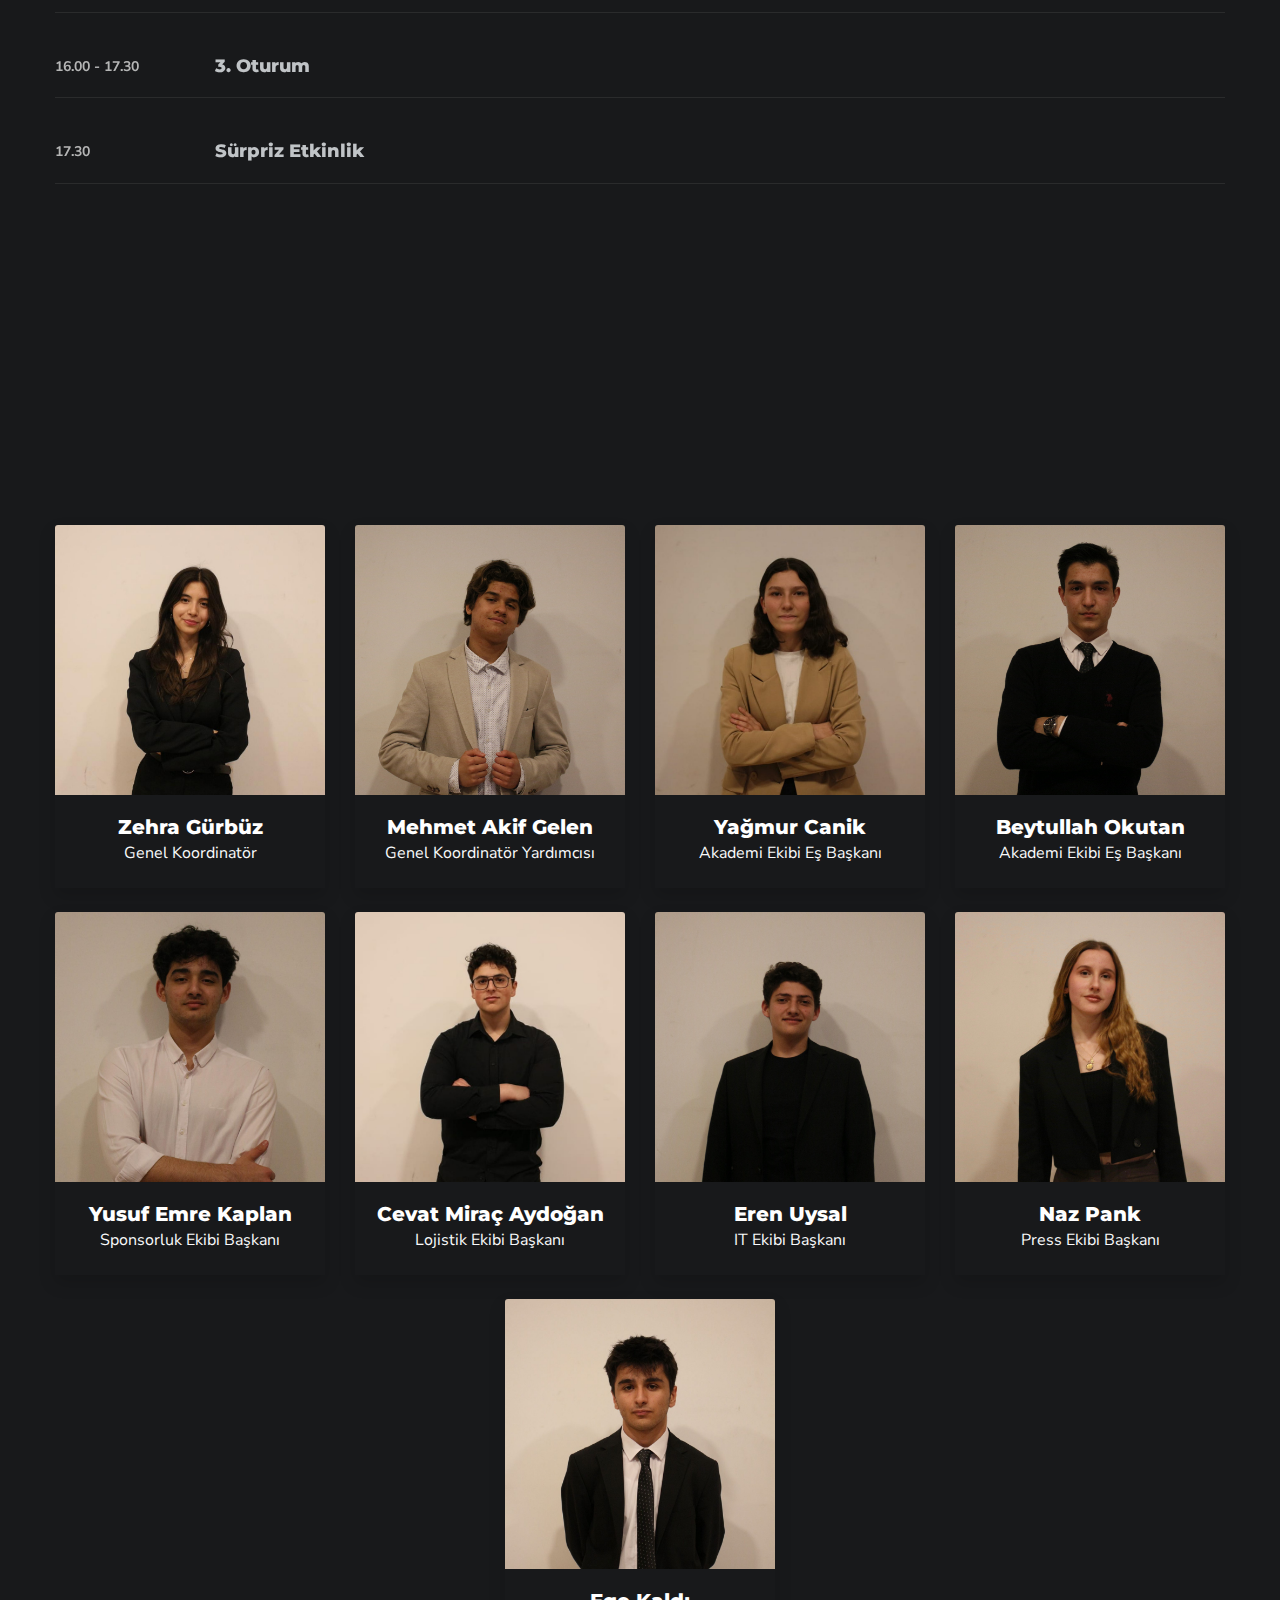
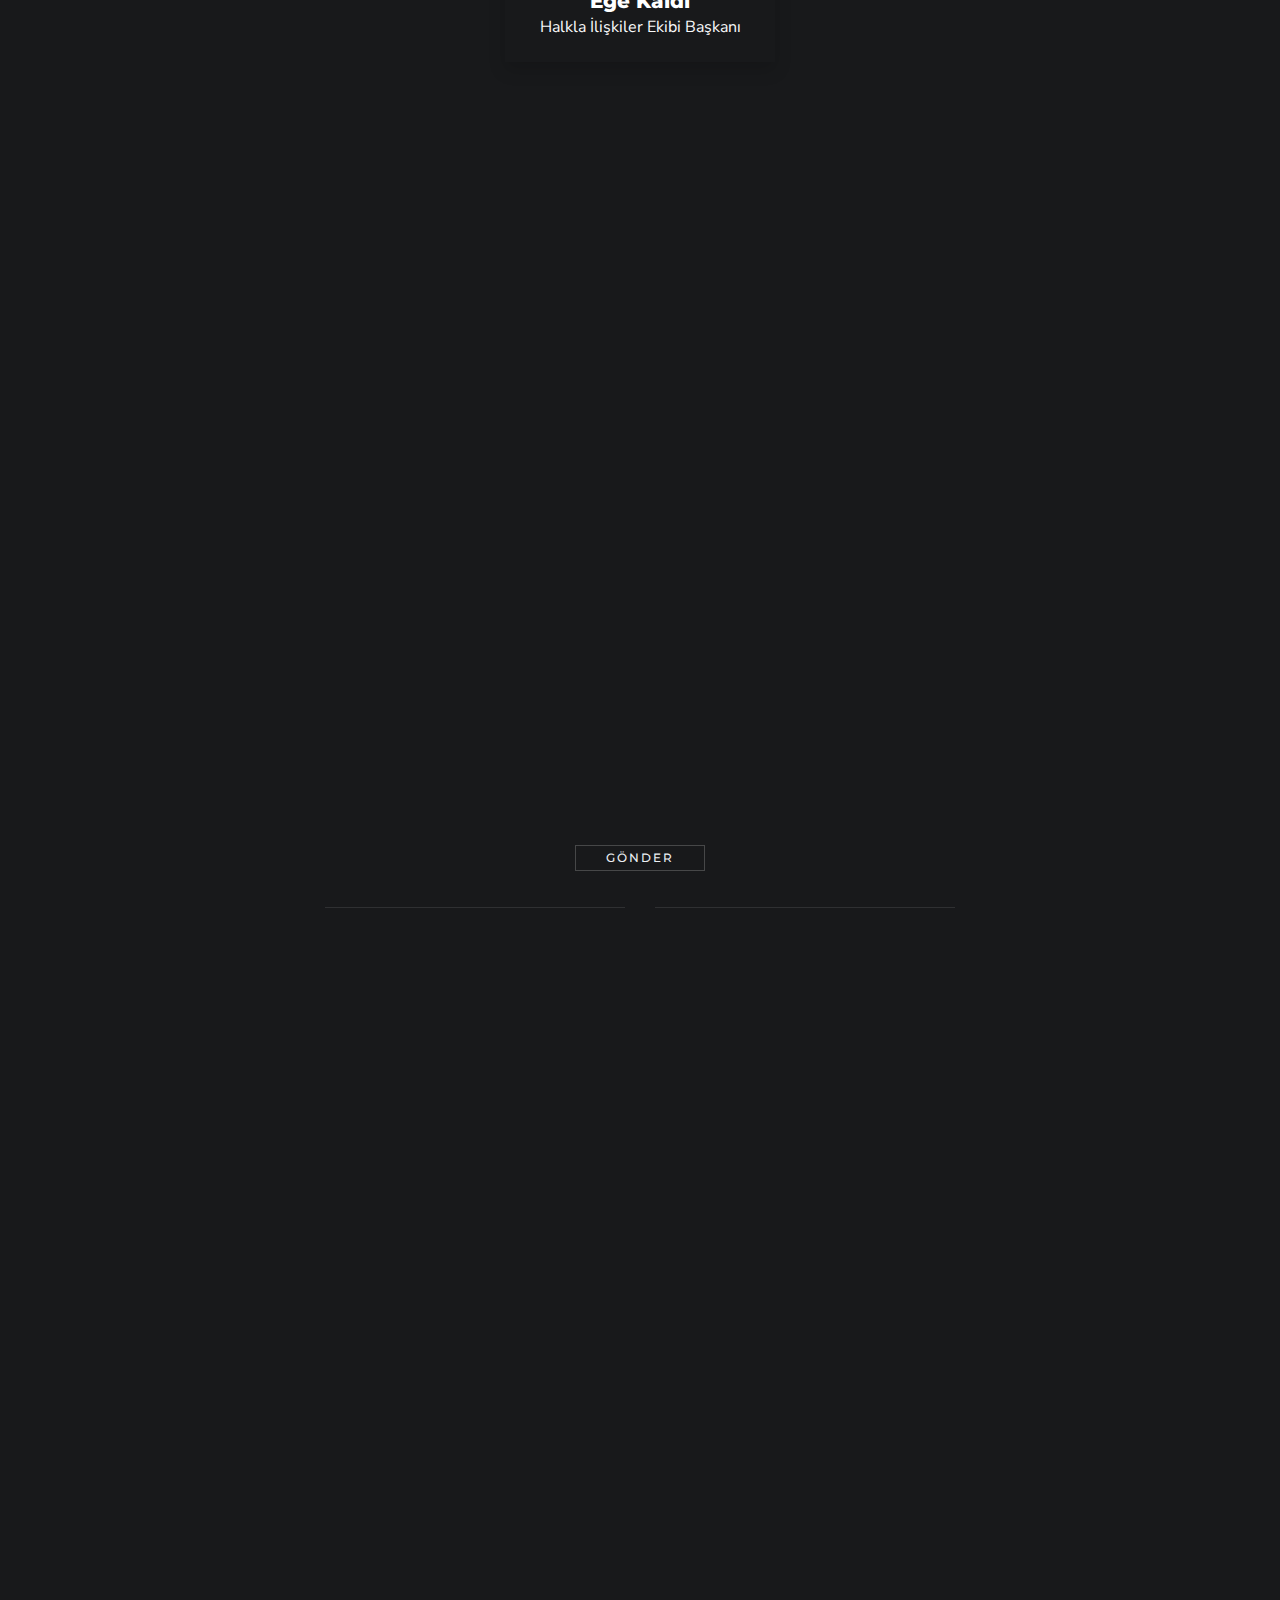
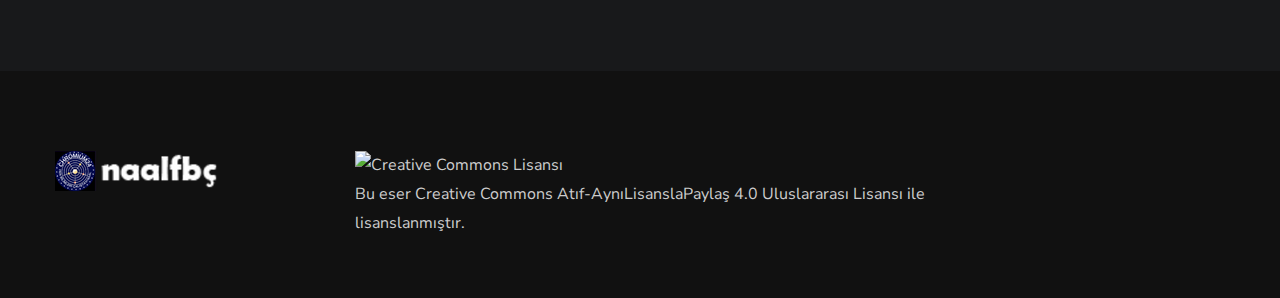
==== commit 70e32e1b: "team photos, + mustafa" ====
--- a/index.html
+++ b/index.html
@@ -333,7 +333,7 @@
                      <div class="clearfix"></div>
                      <div class="col-xl-3 col-md-6 mb-4">
                         <div class="card border-0 shadow">
-                           <img src="images-event/team/1.jpg" class="card-img-top" alt="...">
+                           <img src="images-event/team/zehra.png" class="card-img-top" alt="...">
                            <div class="card-body text-center">
                               <h5 class="card-title mb-0">Zehra Gürbüz</h5>
                               <div class="card-text">Genel Koordinatör</div>
@@ -342,7 +342,7 @@
                      </div>
                      <div class="col-xl-3 col-md-6 mb-4">
                         <div class="card border-0 shadow">
-                           <img src="images-event/team/1.jpg" class="card-img-top" alt="...">
+                           <img src="images-event/team/akif.png" class="card-img-top" alt="...">
                            <div class="card-body text-center">
                               <h5 class="card-title mb-0">Mehmet Akif Gelen</h5>
                               <div class="card-text">Genel Koordinatör Yardımcısı</div>
@@ -351,7 +351,7 @@
                      </div>
                      <div class="col-xl-3 col-md-6 mb-4">
                         <div class="card border-0 shadow">
-                           <img src="images-event/team/1.jpg" class="card-img-top" alt="...">
+                           <img src="images-event/team/yagmur.png" class="card-img-top" alt="...">
                            <div class="card-body text-center">
                               <h5 class="card-title mb-0">Yağmur Canik</h5>
                               <div class="card-text">Akademi Ekibi Eş Başkanı</div>
@@ -360,7 +360,7 @@
                      </div>
                      <div class="col-xl-3 col-md-6 mb-4">
                         <div class="card border-0 shadow">
-                           <img src="images-event/team/1.jpg" class="card-img-top" alt="...">
+                           <img src="images-event/team/beytullah.png" class="card-img-top" alt="...">
                            <div class="card-body text-center">
                               <h5 class="card-title mb-0">Beytullah Okutan</h5>
                               <div class="card-text">Akademi Ekibi Eş Başkanı</div>
@@ -369,7 +369,7 @@
                      </div>
                      <div class="col-xl-3 col-md-6 mb-4">
                         <div class="card border-0 shadow">
-                           <img src="images-event/team/1.jpg" class="card-img-top" alt="...">
+                           <img src="images-event/team/yusuf.png" class="card-img-top" alt="...">
                            <div class="card-body text-center">
                               <h5 class="card-title mb-0">Yusuf Emre Kaplan</h5>
                               <div class="card-text">Sponsorluk Ekibi Başkanı</div>
@@ -378,7 +378,7 @@
                      </div>
                       <div class="col-xl-3 col-md-6 mb-4">
                         <div class="card border-0 shadow">
-                           <img src="images-event/team/1.jpg" class="card-img-top" alt="...">
+                           <img src="images-event/team/mirac.png" class="card-img-top" alt="...">
                            <div class="card-body text-center">
                               <h5 class="card-title mb-0">Cevat Miraç Aydoğan</h5>
                               <div class="card-text">Lojistik Ekibi Başkanı</div>
@@ -387,8 +387,9 @@
                      </div>
                          <div class="col-xl-3 col-md-6 mb-4">
                         <div class="card border-0 shadow">
-                           <img src="images-event/team/1.jpg" class="card-img-top" alt="...">
-                           <div class="card-body text-center">
+                           <img src="images-event/team/eren.png" class="card-img-top" alt="...">
+                           <div class="card-body text-center">
+                              <!-- IT Ekibi başkanı aynı zamanda tam bir dingildir. - Erdem-->
                               <h5 class="card-title mb-0">Eren Uysal</h5>
                               <div class="card-text">IT Ekibi Başkanı</div>
                            </div>
@@ -396,7 +397,7 @@
                      </div>
                      <div class="col-xl-3 col-md-6 mb-4">
                         <div class="card border-0 shadow">
-                           <img src="images-event/team/1.jpg" class="card-img-top" alt="...">
+                           <img src="images-event/team/naz.png" class="card-img-top" alt="...">
                            <div class="card-body text-center">
                               <h5 class="card-title mb-0">Naz Pank</h5>
                               <div class="card-text">Press Ekibi Başkanı</div>
@@ -405,7 +406,7 @@
                      </div>
                      <div class="col-xl-3 col-md-6 mb-4">
                         <div class="card border-0 shadow">
-                           <img src="images-event/team/1.jpg" class="card-img-top" alt="...">
+                           <img src="images-event/team/ege.png" class="card-img-top" alt="...">
                            <div class="card-body text-center">
                               <h5 class="card-title mb-0">Ege Kaldı</h5>
                               <div class="card-text">Halkla İlişkiler Ekibi Başkanı</div>
--- a/css/colors/magenta.css
+++ b/css/colors/magenta.css
@@ -1,5 +1,4 @@
 :root {
-  --primary-color-1:#883ff9;
-  --secondary-color:#ec167f;
-}
-#883ff9+  --primary-color-1:#3f61f9;
+  --secondary-color:#2592ff;
+}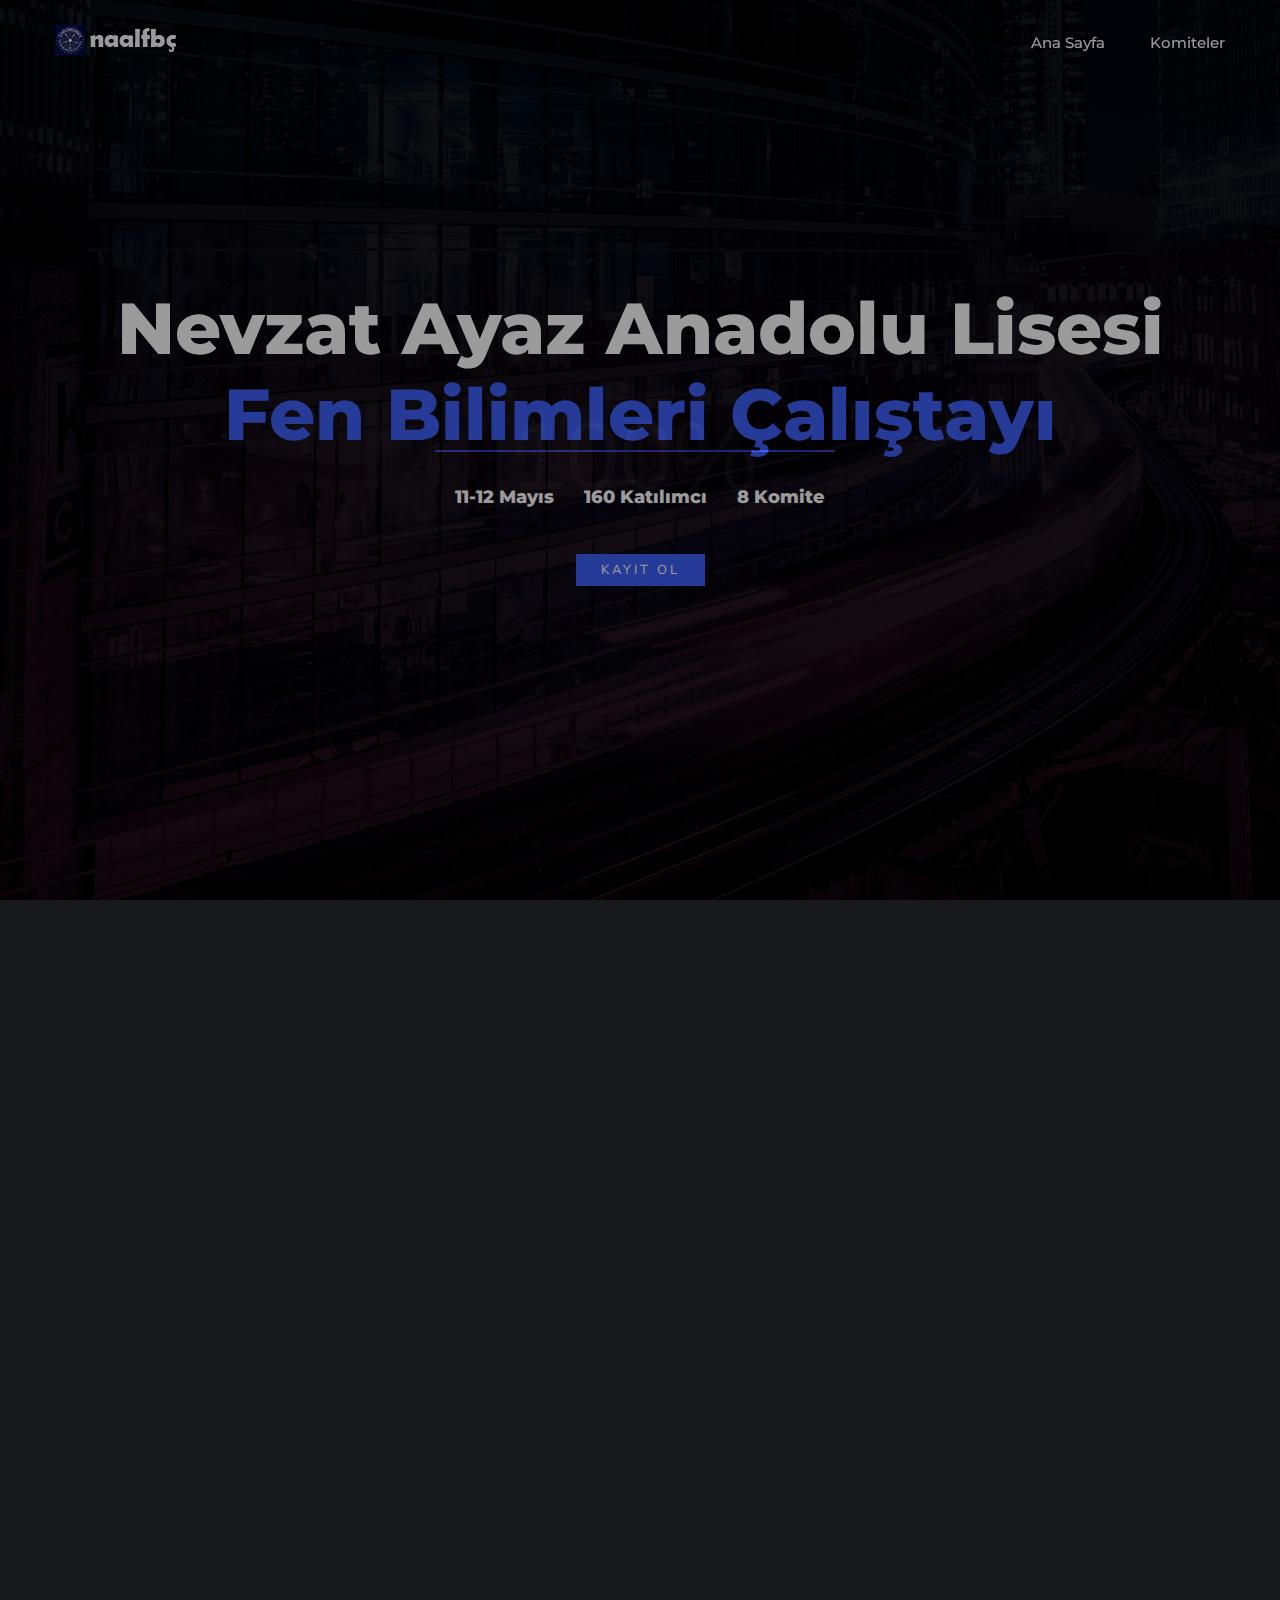
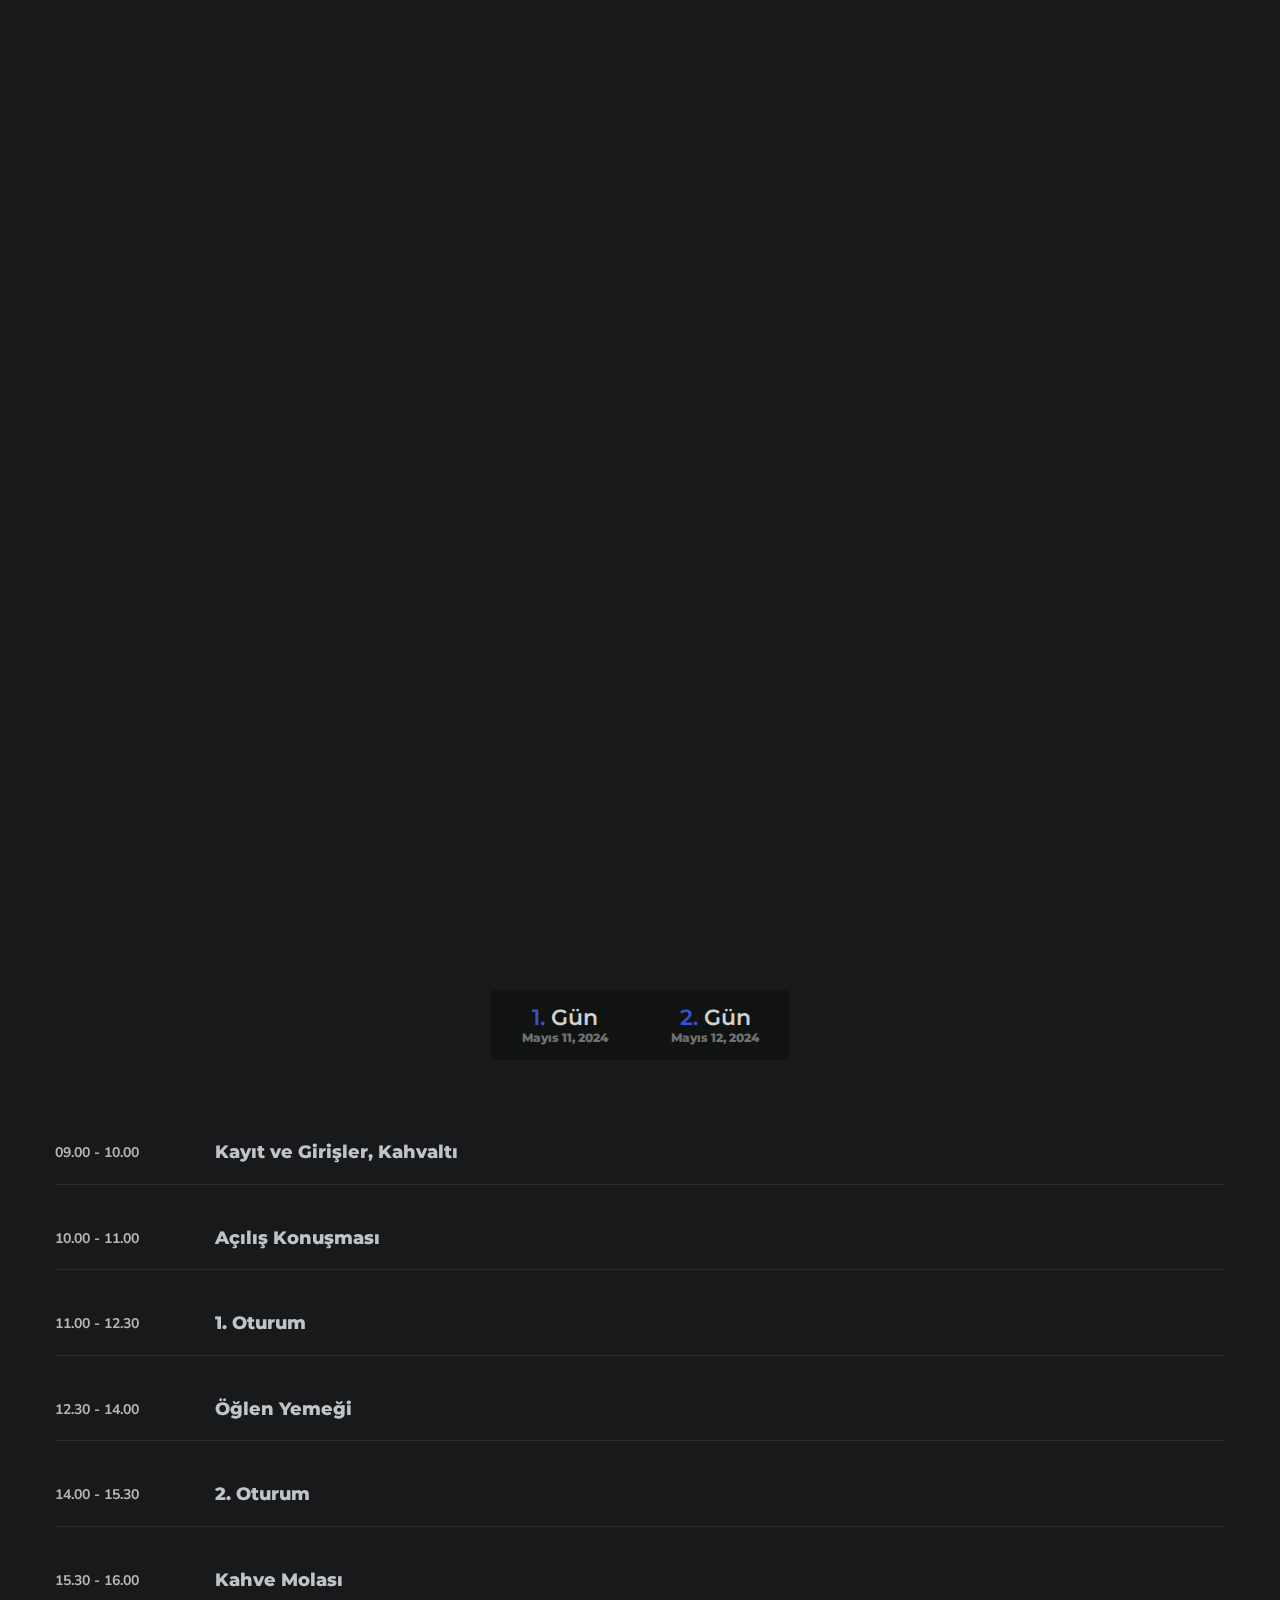
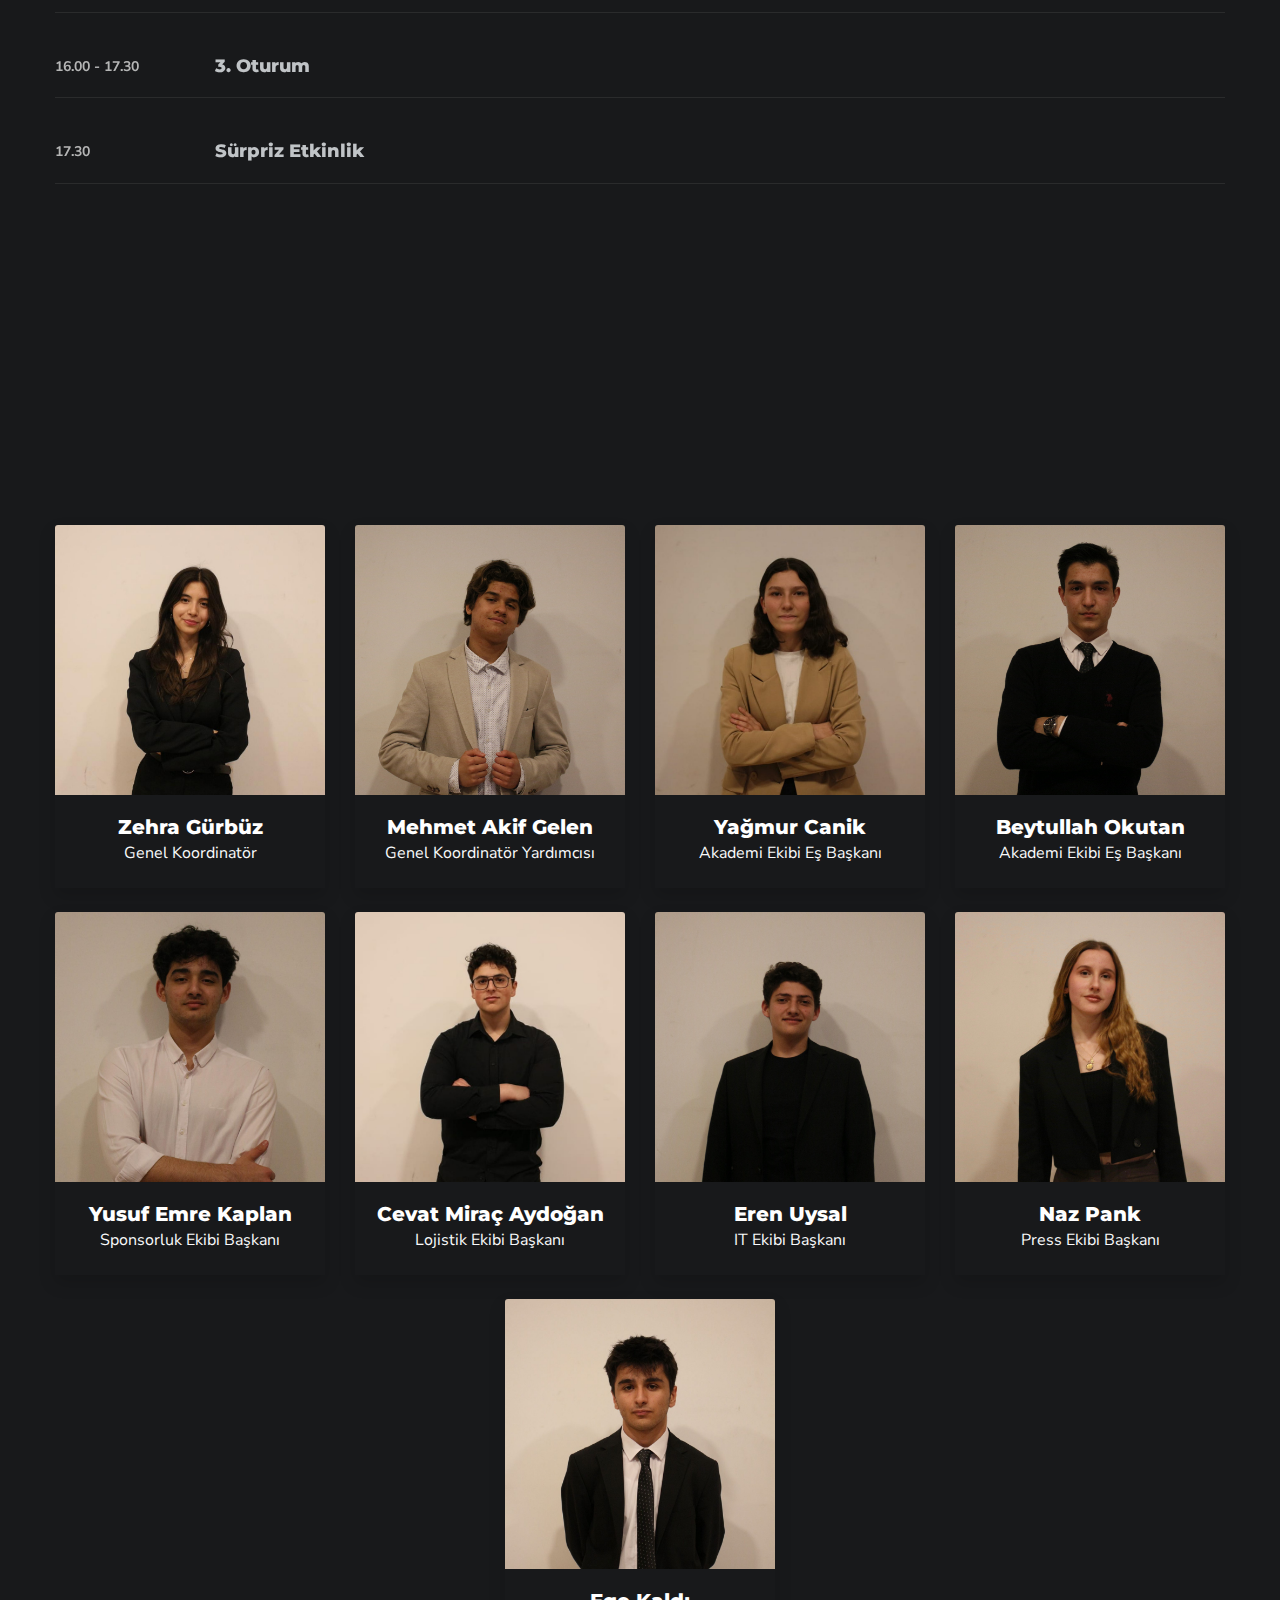
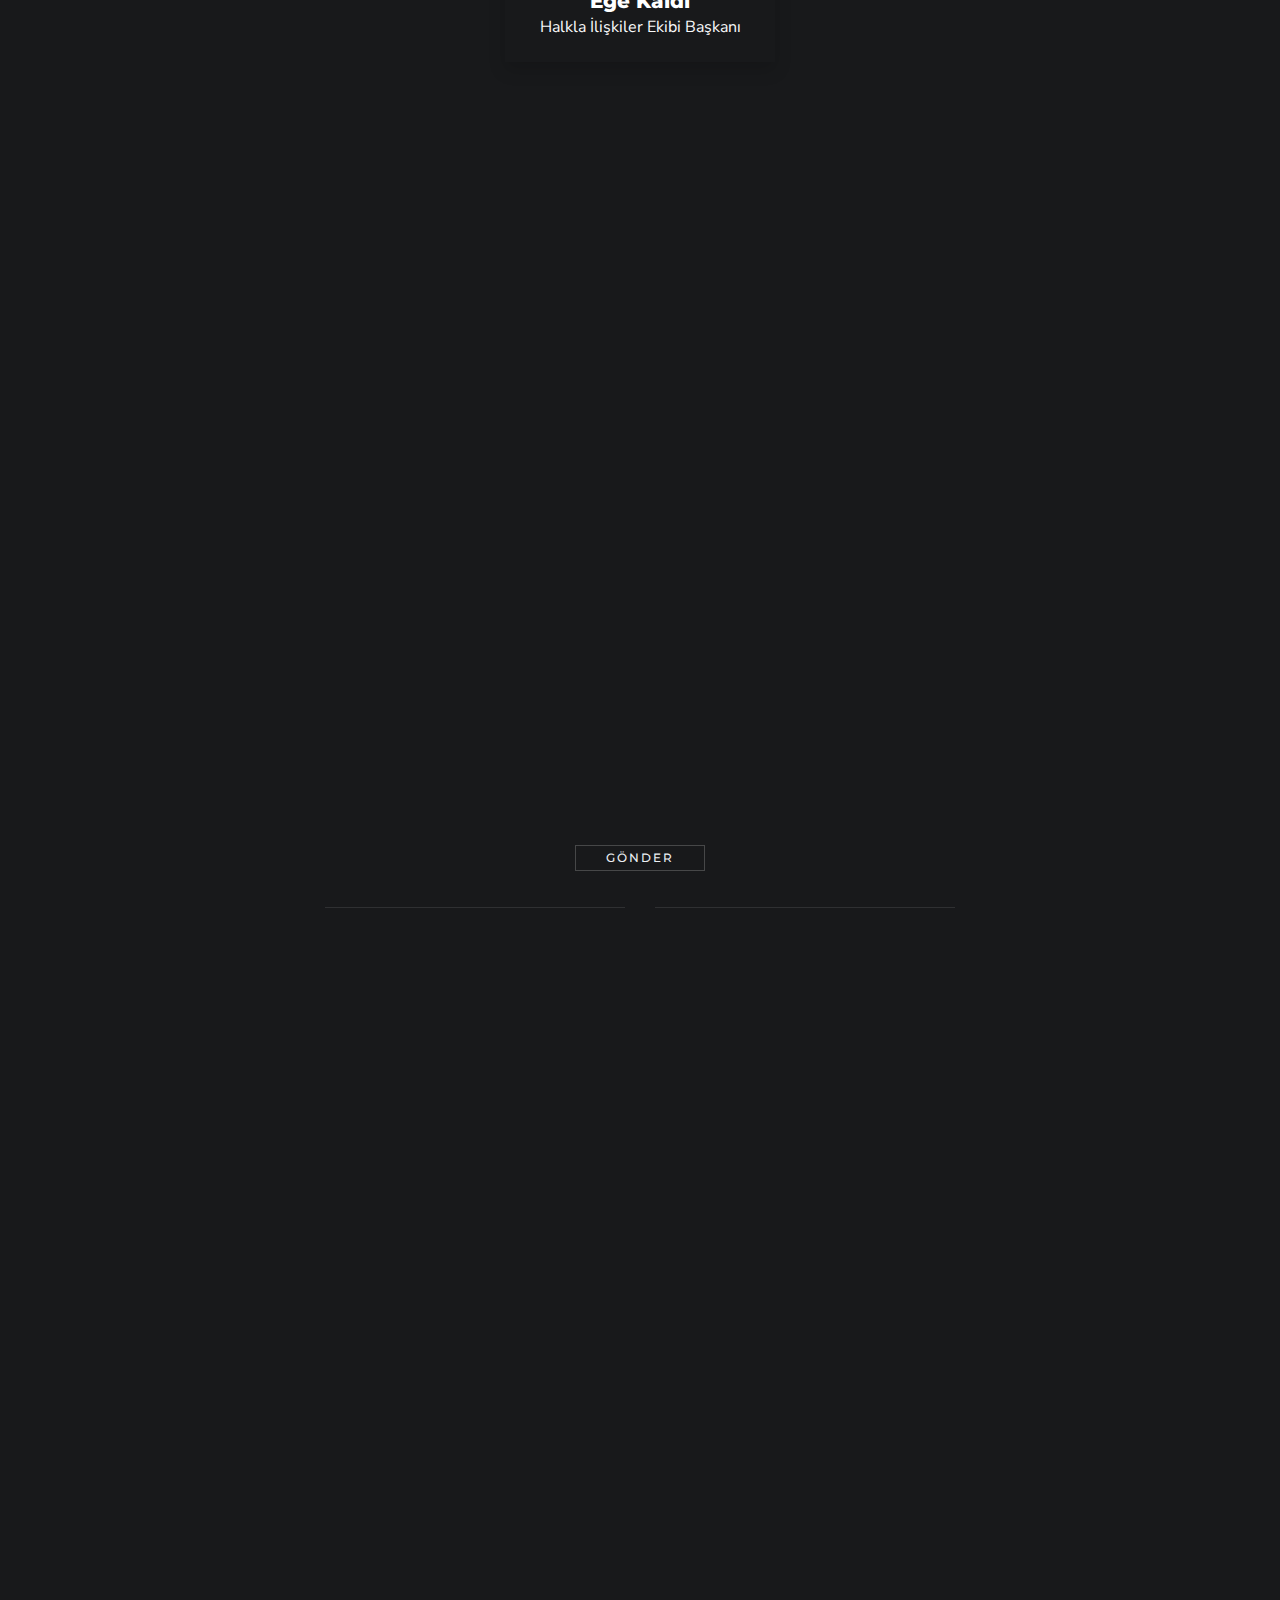
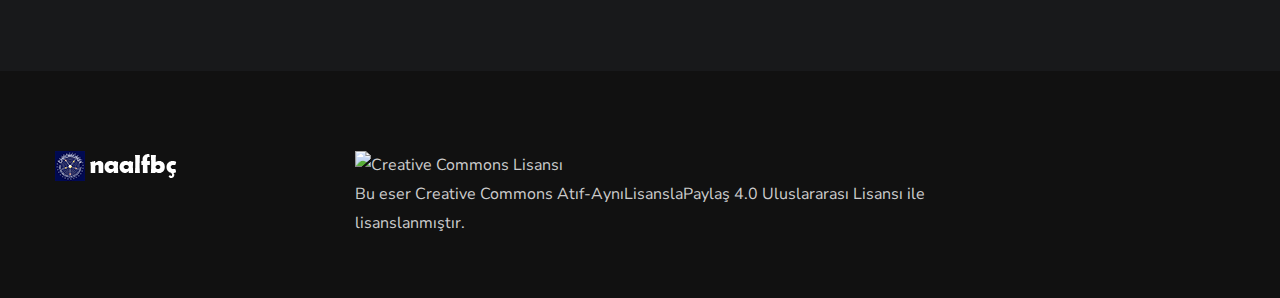
==== commit e2d9a0ff: "domain chang" ====
--- a/index.html
+++ b/index.html
@@ -11,10 +11,10 @@
       <meta property="og:type" content="website">
       <meta name="og:title" property="og:title" content="Nevzat Ayaz - Fen Bilimleri Çalıştayı">
       <meta name="og:description" property="og:description" content="Nevzat Ayaz Anadolu lisesi öğrencileri tarafından düzenlecek olan Fen Bilimleri Çalıştayı bilimsel, sosyal ve kültürel açıdan birçok alanı kapsayan büyük bir organizasyondur. ">
-      <meta property="og:url" content="https://naalfbc.org/">
+      <meta property="og:url" content="https://fbc.naal.org.tr/">
       <link rel="icon" type="image/png" href="favicon.ico">
       <link rel="apple-touch-icon" href="favicon.ico">
-      <link rel="canonical" href="https://naalfbc.org/">
+      <link rel="canonical" href="https://fbc.naal.org.tr/">
       <link rel="stylesheet" href="css/bootstrap.css" type="text/css">
       <link rel="stylesheet" href="css/jpreloader.css" type="text/css">
       <link rel="stylesheet" href="css/animate.css" type="text/css">
@@ -429,7 +429,7 @@
                      </div>
                      <div class="col-md-8 offset-md-2 wow fadeInUp">
                         <form name="contactForm" id='contact_form' method="post" action="https://formsubmit.co/9e2bb5791ffe8d677a6c6f8a0264eb16">
-                           <input type="hidden" name="_next" value="https://naalfbc.org/?mail=success">
+                           <input type="hidden" name="_next" value="https://fbc.naal.org.tr/?mail=success">
                            <div id='name_error' class='error'>İsminizi yazın</div>
                            <input type='text' name='AD SOYAD' id='name'  class="form-control" placeholder="Ad Soyad">
                            <div id='email_error' class='error'>E-Posta adresinizi giriniz</div>
